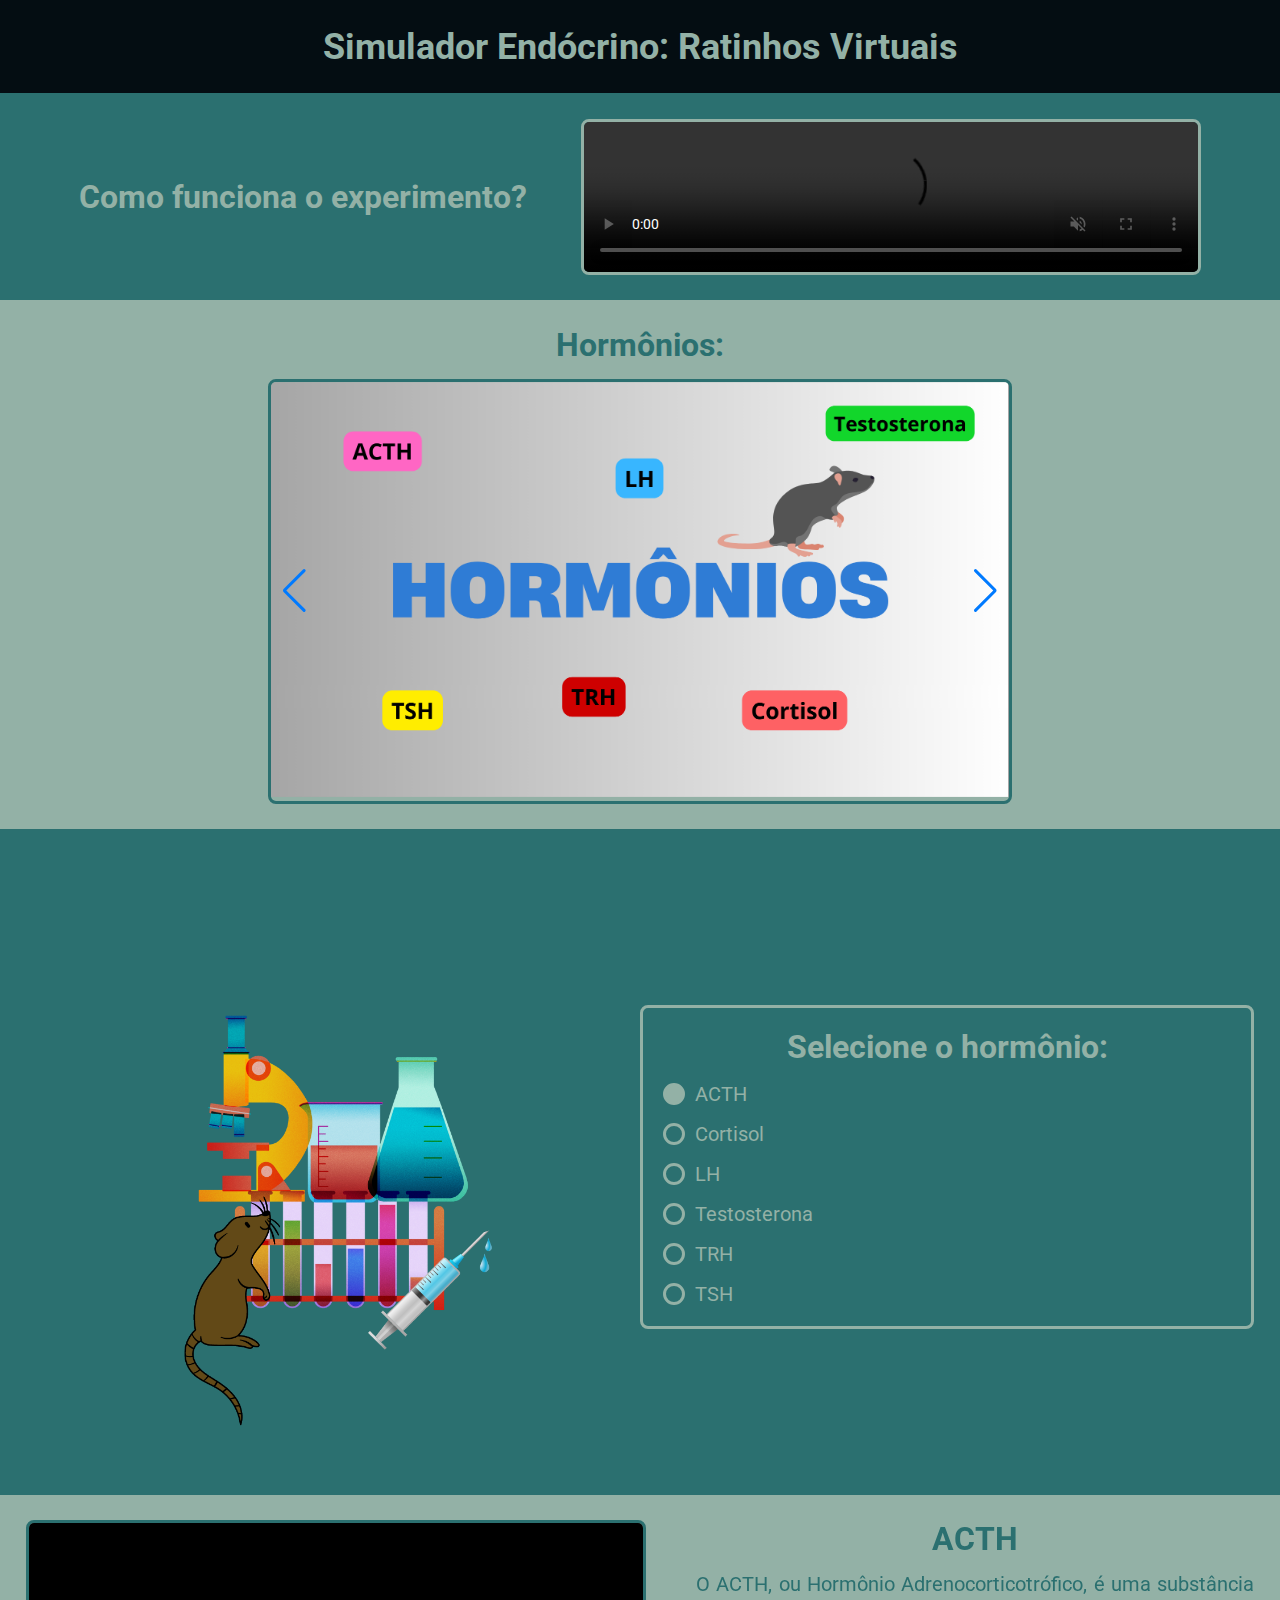
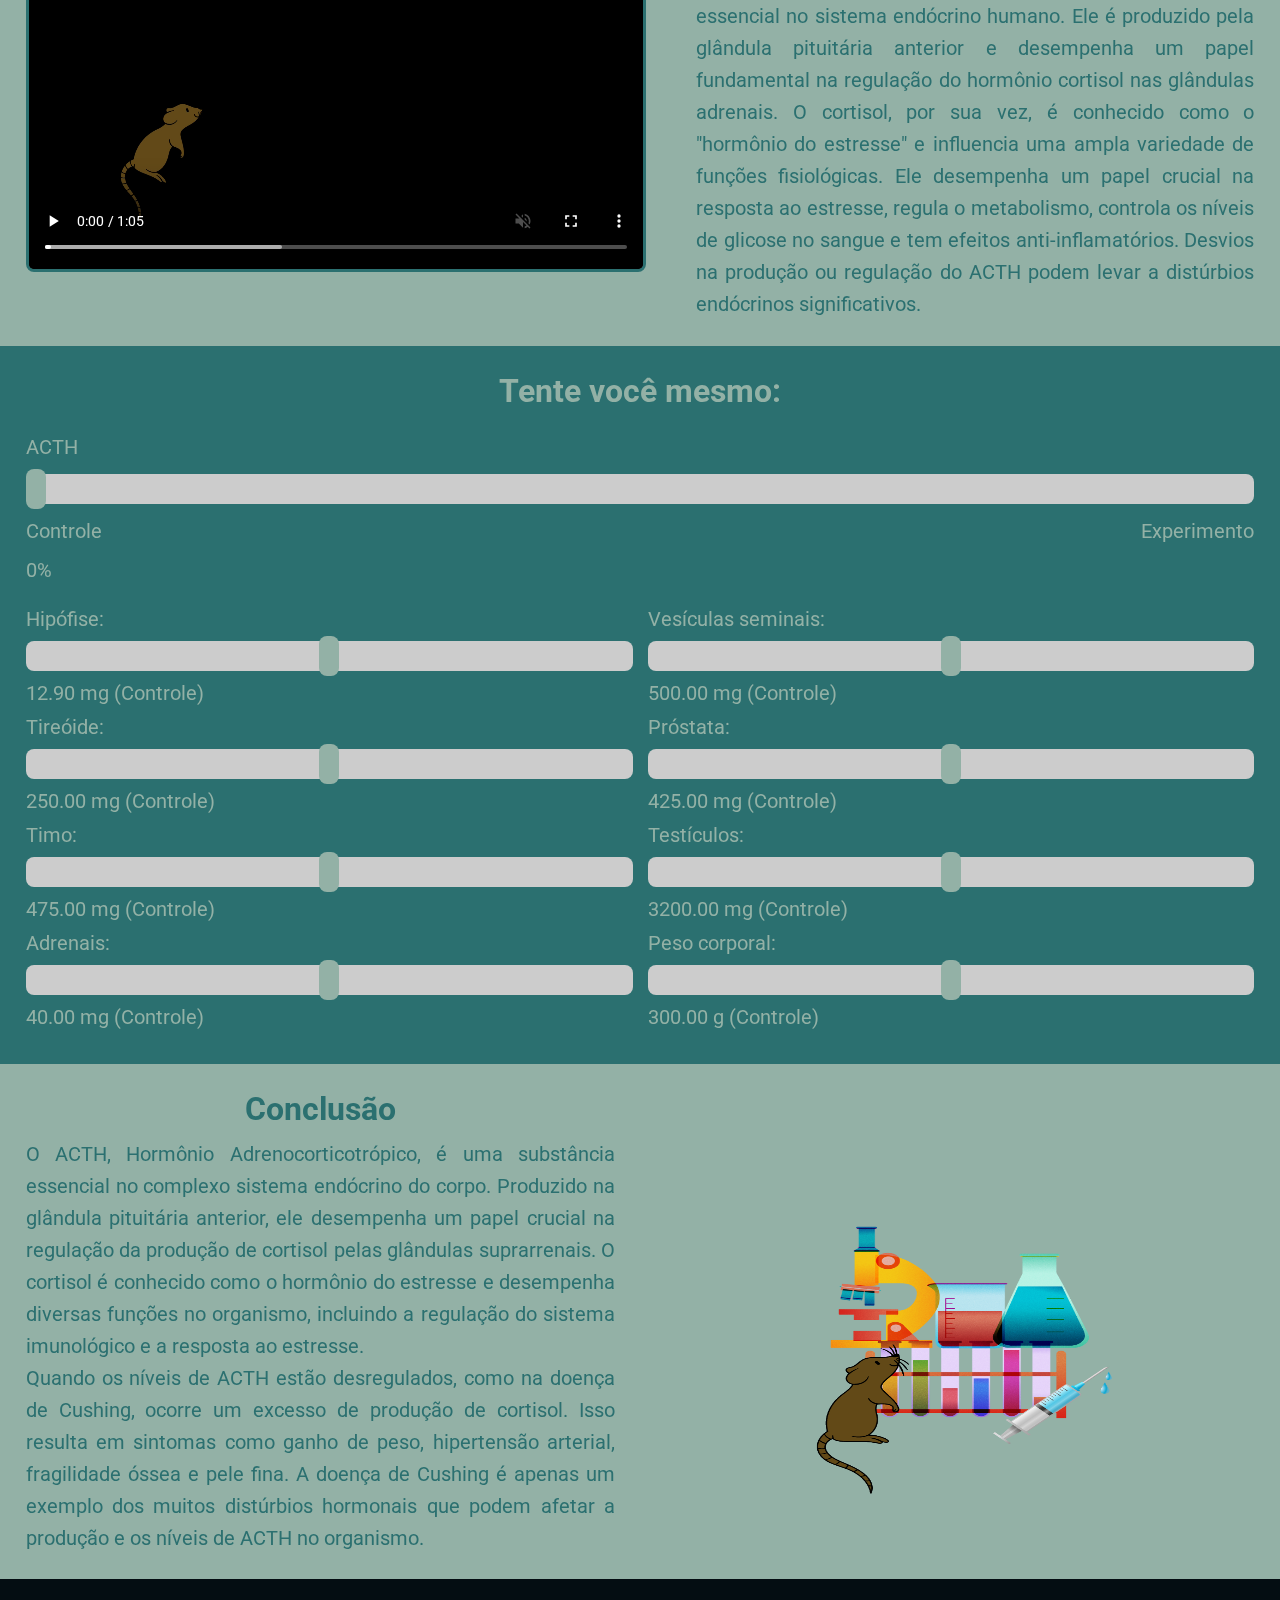
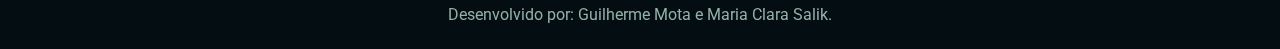
==== index.html @ 7ba8f272 "nova sessao de conclusao, versao iniicial" ====
<!DOCTYPE html>
<html lang="pt-br">
<head>
    <meta charset="UTF-8">
    <meta name="viewport" content="width=device-width, initial-scale=1.0">
    <link rel="stylesheet" href="https://cdn.jsdelivr.net/npm/swiper@10/swiper-bundle.min.css"/>
    <link rel="stylesheet" href="css/style.css">
    <title>Simulador Endócrino</title>
</head>
<body>
    <header>
        <h1>Simulador Endócrino: Ratinhos Virtuais</h1>
    </header>
    <main>
        <section class="sessao1">
            <h2>Como funciona o experimento?</h2>
            <video id="video-experimento" class="video1" controls autoplay loop muted>
                <source type="video/mp4" src="videos\video-experimento.mp4">
                Seu navegador não suporta a tag de vídeo.
            </video>
        </section>
        <section class="carrossel">
            <h2>Hormônios:</h2>
            <div class="swiper">

                <div class="swiper-wrapper">
                    <div class="swiper-slide"><img src="imagens/1.png" alt="Slide 1"></div>
                    <div class="swiper-slide"><img src="imagens/2.png" alt="Slide 2"></div>
                    <div class="swiper-slide"><img src="imagens/3.png" alt="Slide 3"></div>
                    <div class="swiper-slide"><img src="imagens/4.png" alt="Slide 4"></div>
                    <div class="swiper-slide"><img src="imagens/5.png" alt="Slide 5"></div>
                    <div class="swiper-slide"><img src="imagens/6.png" alt="Slide 6"></div>
                    <div class="swiper-slide"><img src="imagens/7.png" alt="Slide 7"></div>
                    <div class="swiper-slide"><img src="imagens/8.png" alt="Slide 8"></div>
                </div>
            
                <div class="swiper-pagination"></div>

                <div class="swiper-button-prev"></div>
                <div class="swiper-button-next"></div>
        
            </div>
        </section>
        <section class="sessao1">
            <img class="capa" src="imagens/capa.png">
            <div class="hormonio-selecao">
                <form class="hormonio-form">
                    <h2>Selecione o hormônio:</h2>
                    <div class="hormonio-item">
                        <input type="radio" id="acth" name="hormonio" value="acth" checked>
                        <label for="acth">ACTH</label>
                    </div>
                    <div class="hormonio-item">
                        <input type="radio" id="cortisol" name="hormonio" value="cortisol">
                        <label for="cortisol">Cortisol</label>
                    </div>
                    <div class="hormonio-item">
                        <input type="radio" id="lh" name="hormonio" value="lh">
                        <label for="lh">LH</label>
                    </div>
                    <div class="hormonio-item">
                        <input type="radio" id="testosterona" name="hormonio" value="testosterona">
                        <label for="testosterona">Testosterona</label>
                    </div>
                    <div class="hormonio-item">
                        <input type="radio" id="trh" name="hormonio" value="trh">
                        <label for="trh">TRH</label>
                    </div>
                    <div class="hormonio-item">
                        <input type="radio" id="tsh" name="hormonio" value="tsh">
                        <label for="tsh">TSH</label>
                    </div>           
                </form>
            </div>
        </section>
        <section class="sessao2">
            <video id="video-hormonio" class="video2" controls autoplay loop muted>
                <source id="video-src" src="" type="video/mp4">
                Seu navegador não suporta a tag de vídeo.
            </video>
            <div class="sessao2-texto">
                <h2 id="titulo-hormonio">Texto</h2>
                <p id="conteudo-hormonio">Lorem ipsum dolor sit amet, consectetur adipiscing elit. Curabitur convallis convallis finibus. Sed fermentum tempor justo. Donec mauris urna, eleifend nec lorem vel, egestas malesuada libero. Cras libero tortor, fringilla pharetra turpis ultrices, cursus laoreet metus. Nunc ornare eros id augue accumsan lacinia. In hac habitasse platea dictumst. Morbi cursus neque eu turpis sollicitudin, nec pretium nibh suscipit. Vivamus porttitor nunc sem, vitae tempus leo pulvinar non. Quisque suscipit urna sapien, id pharetra nisi tincidunt eu. Nullam blandit posuere iaculis. Morbi maximus magna ultrices orci finibus euismod. Mauris facilisis aliquam facilisis. Morbi sed turpis vitae eros convallis pulvinar. Aliquam ac tristique ex. Quisque ultrices condimentum leo, vel tristique nunc commodo non. In imperdiet odio libero.</p>
            </div>
        </section>
        <section class="sessao3">
            <h2>Tente você mesmo:</h2>

            <label for="dose" id="hormonio-label">Dose de Hormônio:</label>
            <input class="barra" type="range" id="dose" min="0" max="100" value="0">
            <div class="dose-info">
                <p>Controle</p>
                <p>Experimento</p>
            </div>
            <span id="dose-value">0%</span>

            <div class="orgao-barras">
                <div class="orgao-barra">
                
                    <div class="orgao">
                        <label for="orgao1">Hipófise:</label>
                        <input class="barra" type="range" id="hipofise" min="0" max="100" value="50" disabled>
                        <span id="hipofise-value"></span>
                    </div>
                    
                    <div class="orgao">
                        <label for="orgao2">Tireóide:</label>
                        <input class="barra" type="range" id="tireoide" min="0" max="100" value="50" disabled>
                        <span id="tireoide-value"></span>
                    </div>
                    
                    <div class="orgao">
                        <label for="orgao3">Timo:</label>
                        <input class="barra" type="range" id="timo" min="0" max="100" value="50" disabled>
                        <span id="timo-value"></span>
                    </div>
                    
                    <div class="orgao">
                        <label for="orgao4">Adrenais:</label>
                        <input class="barra" type="range" id="adrenais" min="0" max="100" value="50" disabled>
                        <span id="adrenais-value"></span>
                    </div>
                    
                </div>
                <div class="orgao-barra">
                    
                    <div class="orgao">
                        <label for="orgao5">Vesículas seminais:</label>
                        <input class="barra" type="range" id="vesiculasSemin" min="0" max="100" value="50" disabled>
                        <span id="vesiculasSemin-value"></span>
                    </div>
                    
                    <div class="orgao">
                        <label for="orgao6">Próstata:</label>
                        <input class="barra" type="range" id="prostata" min="0" max="100" value="50" disabled>
                        <span id="prostata-value"></span>
                    </div>
                    
                    <div class="orgao">
                        <label for="orgao7">Testículos:</label>
                        <input class="barra" type="range" id="testiculos" min="0" max="100" value="50" disabled>
                        <span id="testiculos-value"></span>
                    </div>
                    
                    <div class="orgao">
                        <label for="orgao8">Peso corporal:</label>
                        <input class="barra" type="range" id="pesoCorp" min="0" max="100" value="50" disabled>
                        <span id="pesoCorp-value"></span>
                    </div>
                    
                </div>
            </div>
        </section>
        <section class="sessao4">
            <div class="sessao4-texto">
                <h2 id="titulo-conclusao">Conclusão</h2>
                <p id="conteudo-conclusao1">Lorem ipsum dolor sit amet, consectetur adipiscing elit. Curabitur convallis convallis finibus. Sed fermentum tempor justo. Donec mauris urna, eleifend nec lorem vel, egestas malesuada libero. Cras libero tortor, fringilla pharetra turpis ultrices, cursus laoreet metus. Nunc ornare eros id augue accumsan lacinia. In hac habitasse platea dictumst. Morbi cursus neque eu turpis sollicitudin, nec pretium nibh suscipit. Vivamus porttitor nunc sem, vitae tempus leo pulvinar non. Quisque suscipit urna sapien, id pharetra nisi tincidunt eu. Nullam blandit posuere iaculis. Morbi maximus magna ultrices orci finibus euismod. Mauris facilisis aliquam facilisis. Morbi sed turpis vitae eros convallis pulvinar. Aliquam ac tristique ex. Quisque ultrices condimentum leo, vel tristique nunc commodo non. In imperdiet odio libero.</p>
                <p id="conteudo-conclusao2">Lorem ipsum dolor sit amet, consectetur adipiscing elit. Curabitur convallis convallis finibus. Sed fermentum tempor justo. Donec mauris urna, eleifend nec lorem vel, egestas malesuada libero. Cras libero tortor, fringilla pharetra turpis ultrices, cursus laoreet metus. Nunc ornare eros id augue accumsan lacinia. In hac habitasse platea dictumst. Morbi cursus neque eu turpis sollicitudin, nec pretium nibh suscipit. Vivamus porttitor nunc sem, vitae tempus leo pulvinar non. Quisque suscipit urna sapien, id pharetra nisi tincidunt eu. Nullam blandit posuere iaculis. Morbi maximus magna ultrices orci finibus euismod. Mauris facilisis aliquam facilisis. Morbi sed turpis vitae eros convallis pulvinar. Aliquam ac tristique ex. Quisque ultrices condimentum leo, vel tristique nunc commodo non. In imperdiet odio libero.</p>
            </div>
            <img class="img-conclusao" src="imagens/capa.png">
        </section>
    </main>
    <footer>
        <p>Desenvolvido por: Guilherme Mota e Maria Clara Salik.</p>
    </footer>
</body>
<script src="https://cdn.jsdelivr.net/npm/swiper@10/swiper-bundle.min.js"></script>
<script src="js/carrossel.js"></script>
<script src="js/conteudo-hormonio.js"></script>
<script src="js/simulador.js"></script>
</html>
---- css/style.css ----
@import url('https://fonts.googleapis.com/css2?family=Roboto:wght@100;400&display=swap');

*{
    margin: 0px;
    padding: 0px; 
}

body{
    box-sizing: border-box;
    font-family: 'Roboto', sans-serif;
}


header{
    background-color: #040D12;
    padding: 2% 8%;
    text-align: center;
    color: #93B1A6;
    font-size: 18px;
}

.carrossel{
    background-color: #93B1A6;
    color: #2b7070;
    padding: 2%;
}

.carrossel h2{
    font-size: 32px;
    text-align: center;
    margin-bottom: 15px;
}

.swiper{
    width: 60%;
    border: 3px solid #2b7070;
    border-radius: 8px;
}

.swiper img{
    width: 100%;
    height: auto;
}

.swiper-pagination{
    display: none;
    position: initial;
}

.sessao1{
    background-color: #2b7070;
    display: flex;
    justify-content: space-evenly;
    align-items: center;
    padding: 2%;
}

.sessao1 h2 {
    color: #93B1A6;
    font-size: 32px;
    text-align: center;
}

.sessao1 img{
    width: 50%;
}

.hormonio-selecao{
    width: 50%;
}

.hormonio-form {
    margin-top: 10px;
    padding: 2%;
    display: flex;
    flex-direction: column;
    gap: 16px;
    border: 3px solid #93B1A6;
    border-radius: 8px;
    padding: 20px;
}

.hormonio-item {
    display: flex;
    align-items: center;
    font-size: 20px;
    gap: 10px;
}

.hormonio-item input[type="radio"] {
    -webkit-appearance: none;
    appearance: none;
    width: 22px;
    height: 22px;
    border: 3px solid #93B1A6;
    border-radius: 50%;
    cursor: pointer;
}

.hormonio-item input[type="radio"]:checked {
    background: #93B1A6; 
}

.hormonio-item label {
    cursor: pointer;
    font-size: 20px;
    color: #93B1A6;
}

.sessao2{
    background-color: #93B1A6;
    color: #2b7070;
    padding: 2%;
    display: flex;
    justify-content: space-evenly;
    align-items: start;
    gap: 50px;
}

.sessao2 img{
    width: 50%;
    height: auto;
}

.sessao2-texto{
    width: 50%;
}

.sessao2 h2{
    font-size: 32px;
    text-align: center;
    margin-bottom: 10px;
}

.sessao2 p{
    font-size: 20px;
    text-align: justify;
    line-height: 1.6;
}

video{
    border-radius: 8px;
    width: 50%;
    height: auto;
}

.video1{
    border: 3px solid #93B1A6;
}

.video2{
    border: 3px solid #2b7070;
}

.sessao3{
    background-color: #2b7070;
    padding: 2%;
    display: flex;
    flex-direction: column;
    gap: 15px;
    justify-content: center;
}

.sessao3 label,span {
    font-size: 20px;
    color: #93B1A6;
}

.sessao3 .dose-info{
    display: flex;
    justify-content: space-between;
    color: #93B1A6;
    font-size: 20px;
}

.sessao3 h2{
    color: #93B1A6;
    font-size: 32px;
    text-align: center;
    margin-bottom: 10px;
}

.orgao-barras{
    width: 100%;
    display: flex;
    flex-direction: row;
    gap: 15px;
}

.orgao-barra{
    width: 50%;
    justify-content: center;
}

.orgao{
    margin: 10px 0;
    display: flex;
    flex-direction: column;
    gap: 10px;
}

.barra {
    height: 30px;
    -webkit-appearance: none; /* Remova a aparência padrão do WebKit */
    appearance: none; /* Remova a aparência padrão */
    background: #ccc; /* Cor de fundo do track (barra) */
    outline: none; /* Remova a borda de foco padrão */
    border-radius: 8px;
}

.barra::-webkit-slider-thumb {
    -webkit-appearance: none; /* Remova a aparência padrão do polegar no WebKit */
    appearance: none; /* Remova a aparência padrão do polegar */
    width: 20px; /* Largura do polegar (cursor) */
    height: 40px; /* Altura do polegar (cursor) */
    background: #93B1A6; /* Cor de fundo do polegar (cursor) */
    cursor: pointer; /* Altere o cursor ao passar o mouse sobre o polegar (cursor) */
    border-radius: 8px;
}

.sessao4{
    background-color: #93B1A6;
    color: #2b7070;
    padding: 2%;
    display: flex;
    justify-content: space-evenly;
    align-items: center;
    gap: 50px;
}

.sessao4-texto{
    width: 50%;
}

.sessao4 h2{
    font-size: 32px;
    text-align: center;
    margin-bottom: 10px;
}

.sessao4 p{
    font-size: 20px;
    text-align: justify;
    line-height: 1.6;
}

.sessao4 img{
    width: 50%;    
    max-height: 400px;
}

footer{
    background-color: #040D12;
    padding: 2% 8%;
    text-align: center;
    color: #93B1A6;
}

@media (max-width: 1200px) {

    header{
        font-size: 14px;
        padding: 8%;
    }

    .carrossel{
        padding: 8%;
    }

    .swiper{
        width: 100%;
    }

    .swiper-pagination{
        display: block;
    }

    .swiper-button-prev, .swiper-button-next{
        display: none;
    }

    .sessao1{
        display: flex;
        flex-direction: column;
        padding: 8%;
    }

    .sessao1 h2 {
        margin-bottom: 15px;
    }

    .sessao1 img, .sessao2 img, .sessao4 img{
        width: 100%;
    }
    
    .hormonio-selecao{
        width: 100%;
    }

    .sessao2{
        display: flex;
        flex-direction: column;
        padding: 8%;
    }

    .sessao2-texto{
        width: 100%;
    }

    video{
        width: 100%;
    }

    .sessao3{
        padding: 8%;
    }

    .orgao-barras{
        flex-direction: column;
        gap: 0px;
    }

    .orgao-barra{
        width: 100%;
    }

    .sessao4{
        display: flex;
        flex-direction: column;
        padding: 8%;
    }

    .sessao4-texto{
        width: 100%;
    }

    footer{
        padding: 8%;    
    }
    
}
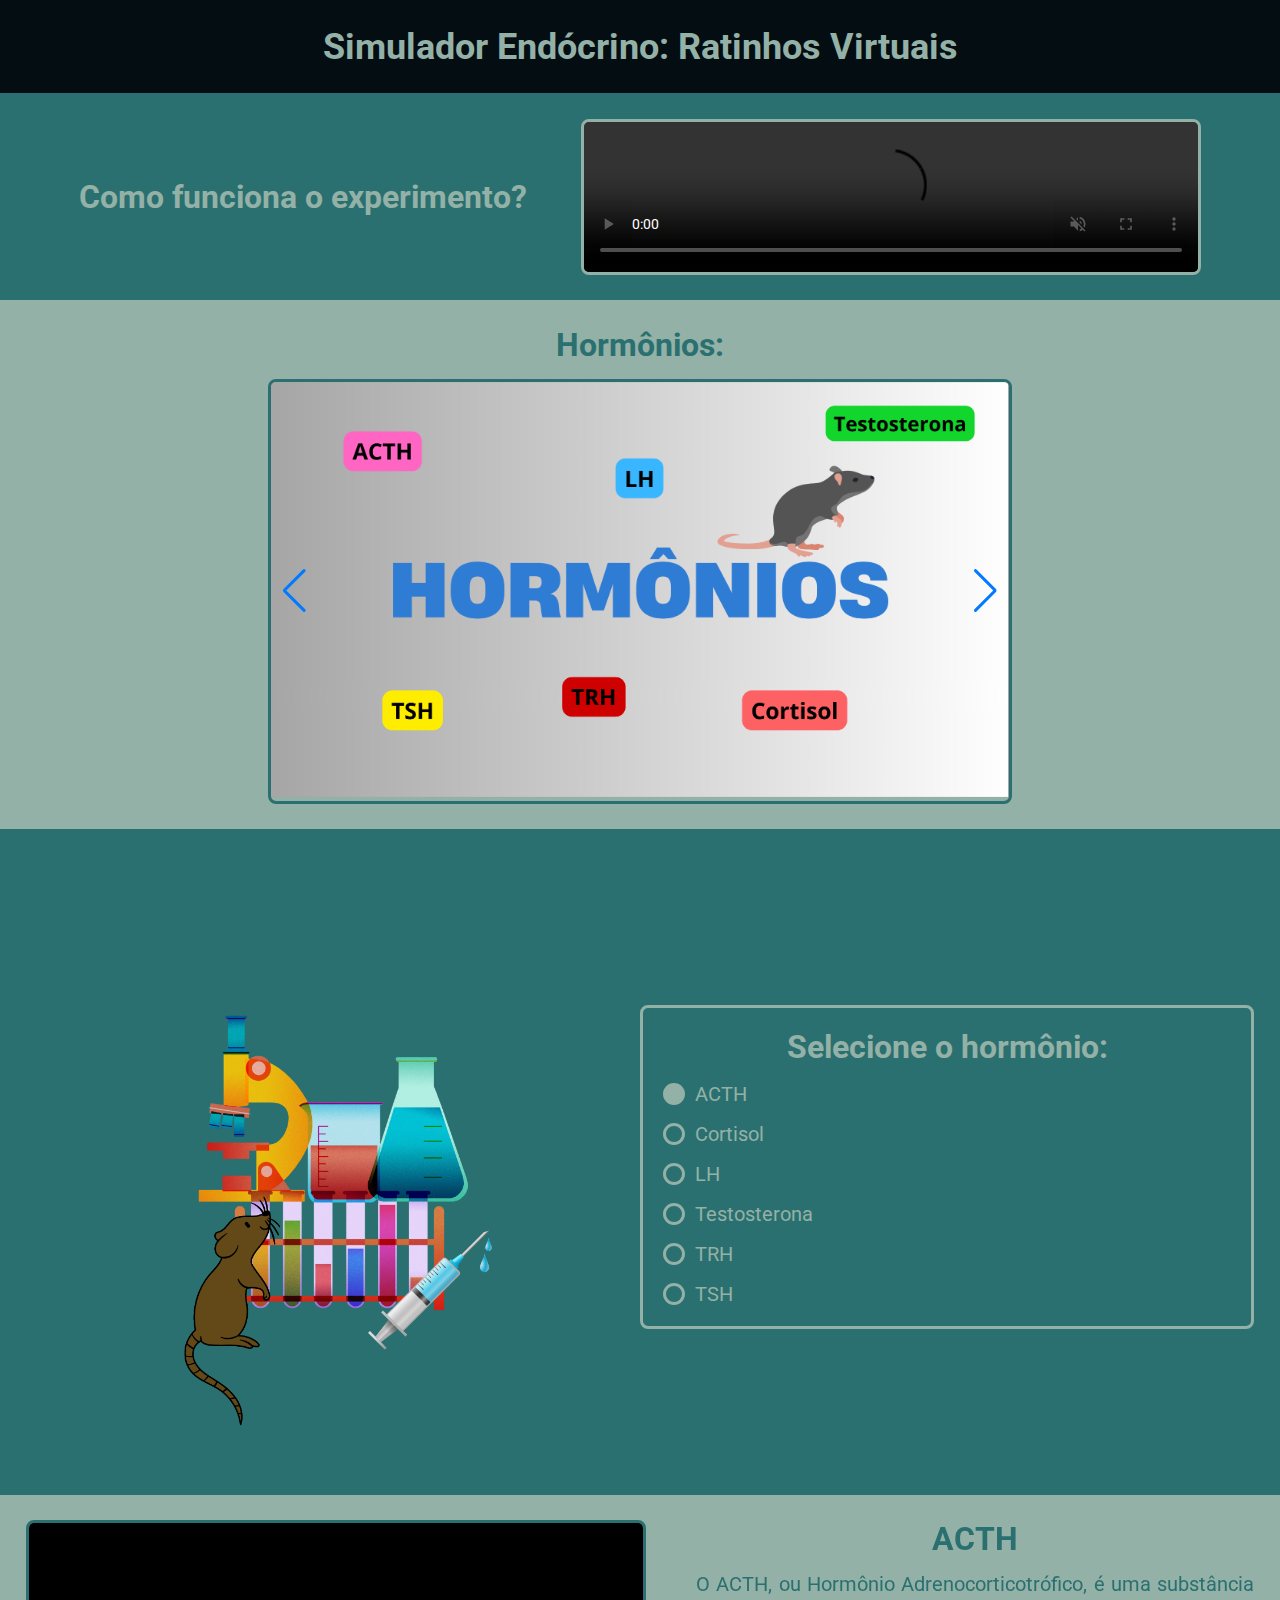
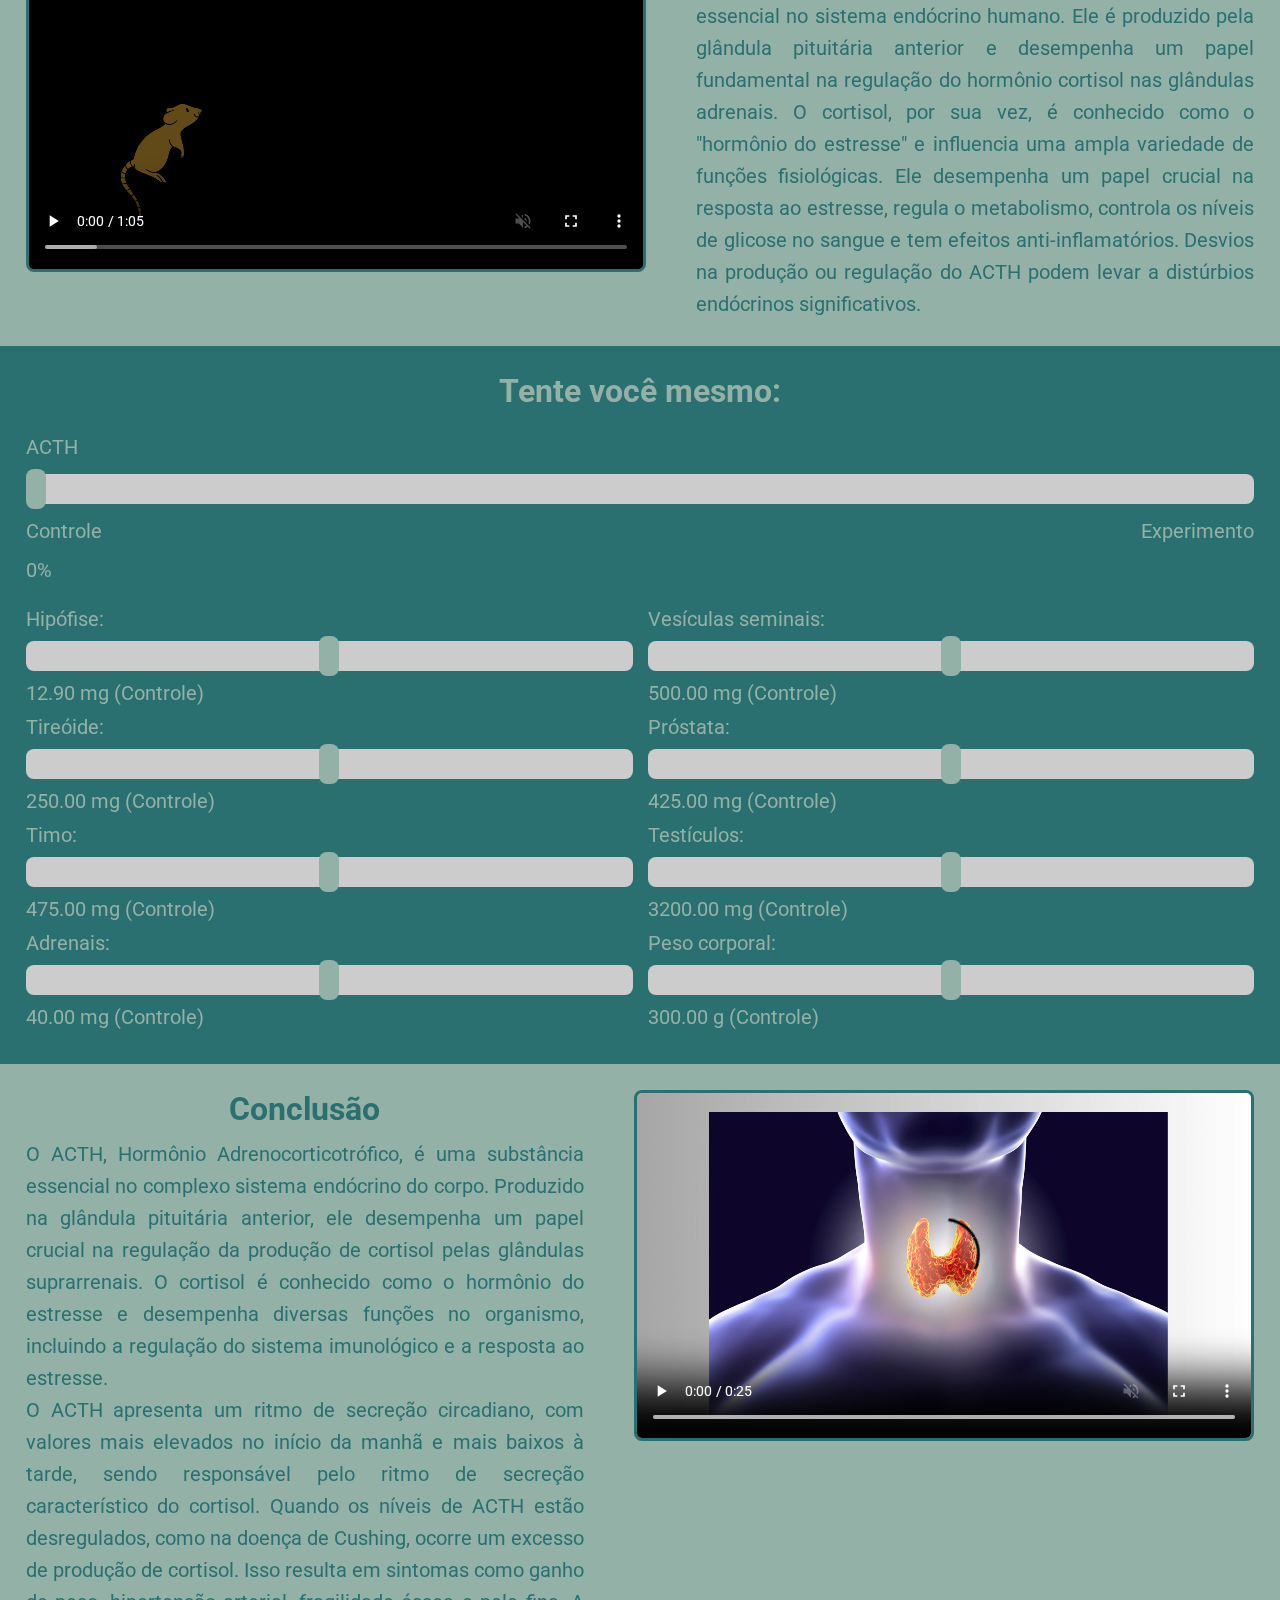
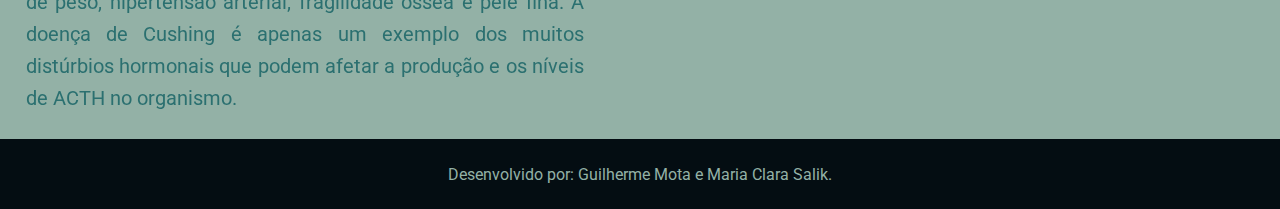
==== commit b2c20be6: "finalizacao na nova sessao, atualizacao dos videos" ====
--- a/index.html
+++ b/index.html
@@ -151,13 +151,16 @@
                 </div>
             </div>
         </section>
-        <section class="sessao4">
-            <div class="sessao4-texto">
+        <section class="sessao2">
+            <div class="sessao2-texto">
                 <h2 id="titulo-conclusao">Conclusão</h2>
                 <p id="conteudo-conclusao1">Lorem ipsum dolor sit amet, consectetur adipiscing elit. Curabitur convallis convallis finibus. Sed fermentum tempor justo. Donec mauris urna, eleifend nec lorem vel, egestas malesuada libero. Cras libero tortor, fringilla pharetra turpis ultrices, cursus laoreet metus. Nunc ornare eros id augue accumsan lacinia. In hac habitasse platea dictumst. Morbi cursus neque eu turpis sollicitudin, nec pretium nibh suscipit. Vivamus porttitor nunc sem, vitae tempus leo pulvinar non. Quisque suscipit urna sapien, id pharetra nisi tincidunt eu. Nullam blandit posuere iaculis. Morbi maximus magna ultrices orci finibus euismod. Mauris facilisis aliquam facilisis. Morbi sed turpis vitae eros convallis pulvinar. Aliquam ac tristique ex. Quisque ultrices condimentum leo, vel tristique nunc commodo non. In imperdiet odio libero.</p>
                 <p id="conteudo-conclusao2">Lorem ipsum dolor sit amet, consectetur adipiscing elit. Curabitur convallis convallis finibus. Sed fermentum tempor justo. Donec mauris urna, eleifend nec lorem vel, egestas malesuada libero. Cras libero tortor, fringilla pharetra turpis ultrices, cursus laoreet metus. Nunc ornare eros id augue accumsan lacinia. In hac habitasse platea dictumst. Morbi cursus neque eu turpis sollicitudin, nec pretium nibh suscipit. Vivamus porttitor nunc sem, vitae tempus leo pulvinar non. Quisque suscipit urna sapien, id pharetra nisi tincidunt eu. Nullam blandit posuere iaculis. Morbi maximus magna ultrices orci finibus euismod. Mauris facilisis aliquam facilisis. Morbi sed turpis vitae eros convallis pulvinar. Aliquam ac tristique ex. Quisque ultrices condimentum leo, vel tristique nunc commodo non. In imperdiet odio libero.</p>
             </div>
-            <img class="img-conclusao" src="imagens/capa.png">
+            <video id="video-conclusao" class="video2" controls autoplay loop muted>
+                <source id="video-src" src="" type="video/mp4">
+                Seu navegador não suporta a tag de vídeo.
+            </video>
         </section>
     </main>
     <footer>
--- a/css/style.css
+++ b/css/style.css
@@ -218,37 +218,6 @@
     border-radius: 8px;
 }
 
-.sessao4{
-    background-color: #93B1A6;
-    color: #2b7070;
-    padding: 2%;
-    display: flex;
-    justify-content: space-evenly;
-    align-items: center;
-    gap: 50px;
-}
-
-.sessao4-texto{
-    width: 50%;
-}
-
-.sessao4 h2{
-    font-size: 32px;
-    text-align: center;
-    margin-bottom: 10px;
-}
-
-.sessao4 p{
-    font-size: 20px;
-    text-align: justify;
-    line-height: 1.6;
-}
-
-.sessao4 img{
-    width: 50%;    
-    max-height: 400px;
-}
-
 footer{
     background-color: #040D12;
     padding: 2% 8%;
@@ -289,7 +258,7 @@
         margin-bottom: 15px;
     }
 
-    .sessao1 img, .sessao2 img, .sessao4 img{
+    .sessao1 img, .sessao2 img{
         width: 100%;
     }
     
@@ -324,16 +293,6 @@
         width: 100%;
     }
 
-    .sessao4{
-        display: flex;
-        flex-direction: column;
-        padding: 8%;
-    }
-
-    .sessao4-texto{
-        width: 100%;
-    }
-
     footer{
         padding: 8%;    
     }
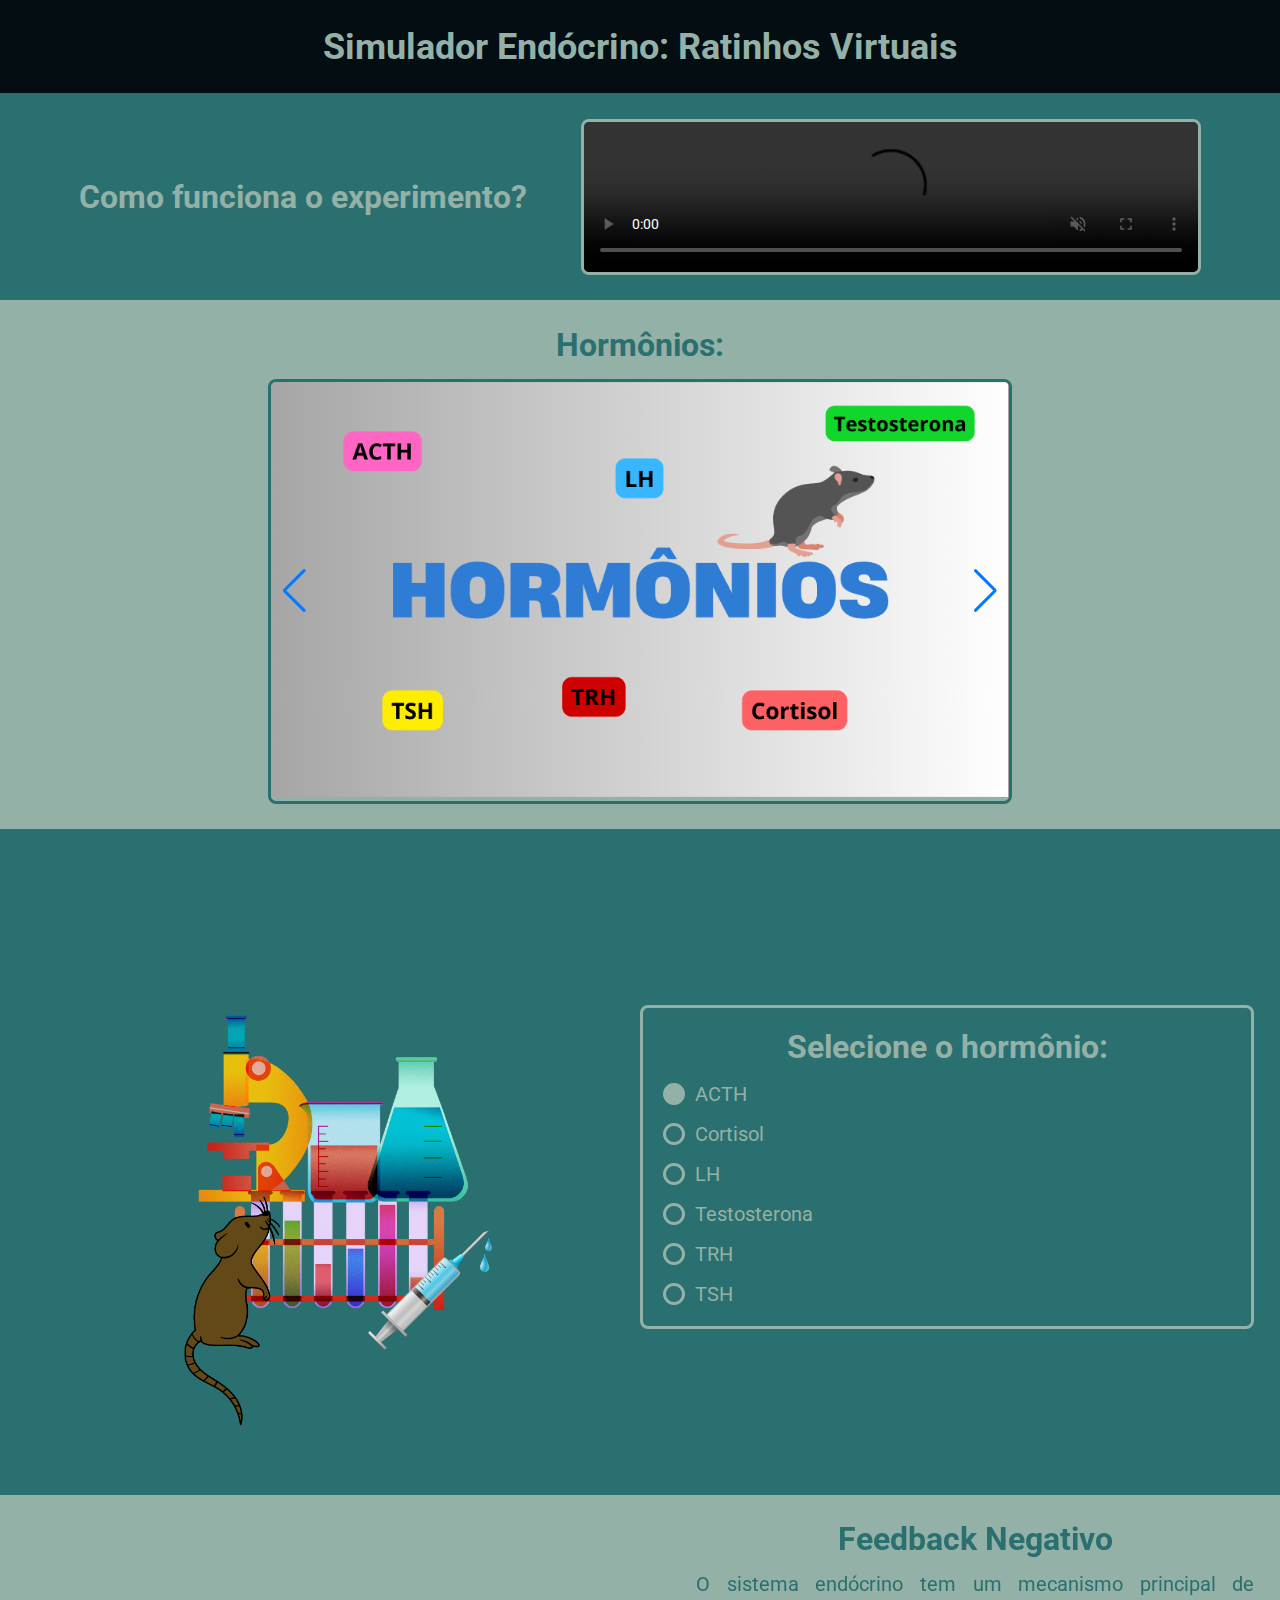
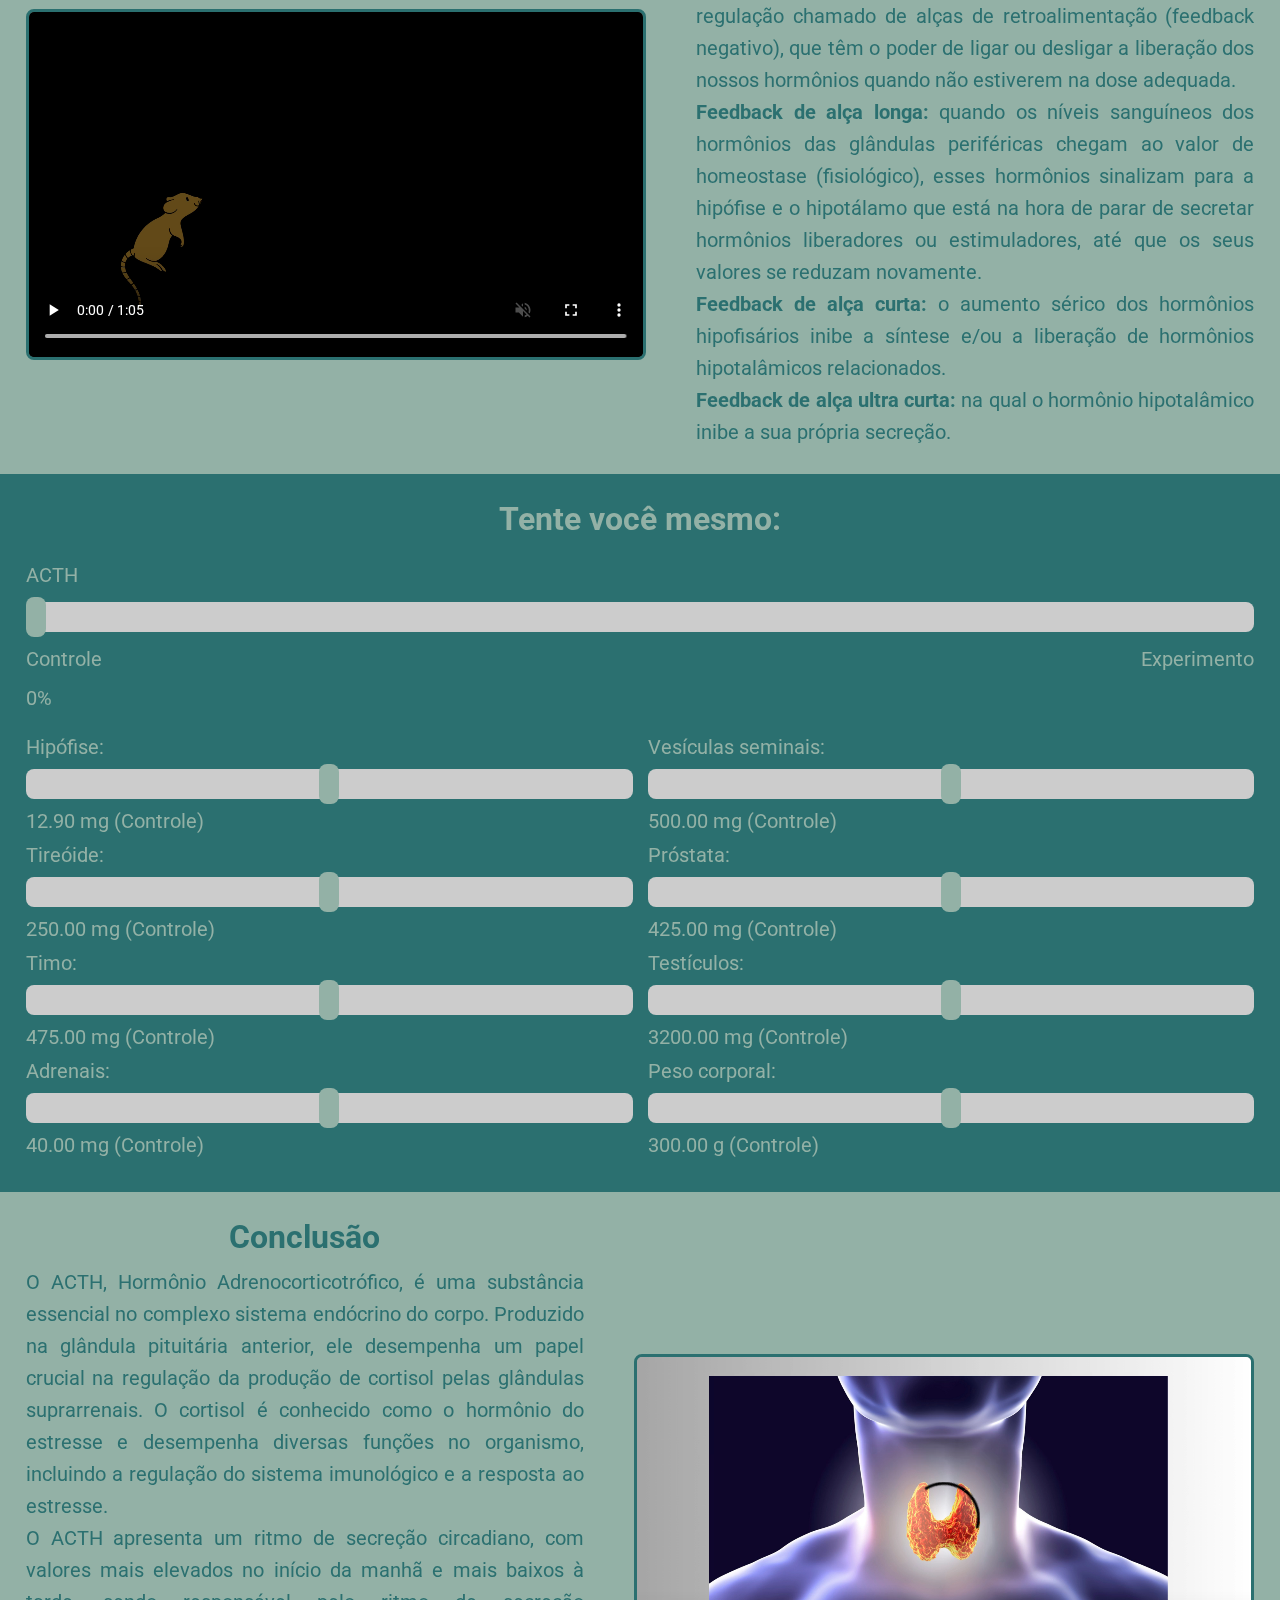
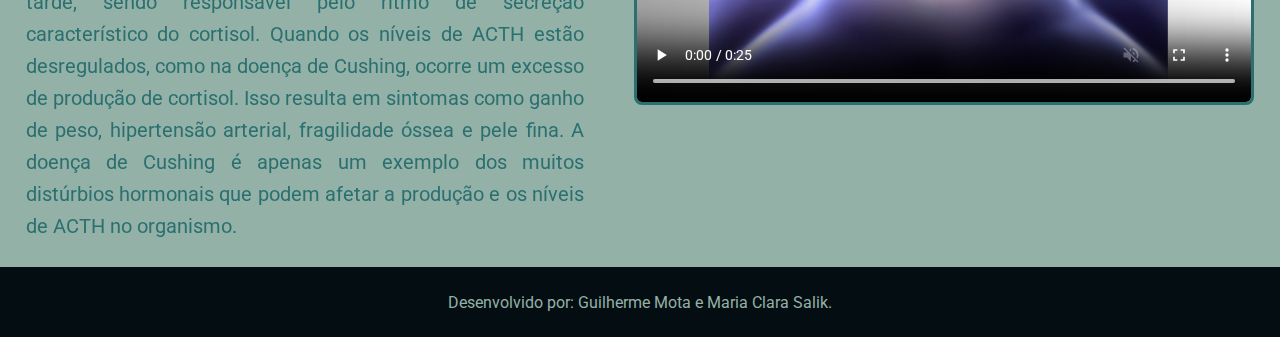
==== commit 5a0eef5c: "atualizacoes" ====
--- a/index.html
+++ b/index.html
@@ -79,8 +79,11 @@
                 Seu navegador não suporta a tag de vídeo.
             </video>
             <div class="sessao2-texto">
-                <h2 id="titulo-hormonio">Texto</h2>
-                <p id="conteudo-hormonio">Lorem ipsum dolor sit amet, consectetur adipiscing elit. Curabitur convallis convallis finibus. Sed fermentum tempor justo. Donec mauris urna, eleifend nec lorem vel, egestas malesuada libero. Cras libero tortor, fringilla pharetra turpis ultrices, cursus laoreet metus. Nunc ornare eros id augue accumsan lacinia. In hac habitasse platea dictumst. Morbi cursus neque eu turpis sollicitudin, nec pretium nibh suscipit. Vivamus porttitor nunc sem, vitae tempus leo pulvinar non. Quisque suscipit urna sapien, id pharetra nisi tincidunt eu. Nullam blandit posuere iaculis. Morbi maximus magna ultrices orci finibus euismod. Mauris facilisis aliquam facilisis. Morbi sed turpis vitae eros convallis pulvinar. Aliquam ac tristique ex. Quisque ultrices condimentum leo, vel tristique nunc commodo non. In imperdiet odio libero.</p>
+                <h2 id="titulo-hormonio">Feedback Negativo</h2>
+                <p id="conteudo-hormonio">O sistema endócrino tem um mecanismo principal de regulação chamado de alças de retroalimentação (feedback negativo), que têm o poder de ligar ou desligar a liberação dos nossos hormônios quando não estiverem na dose adequada.</p>
+                <p id="conteudo-hormonio"><span class="destaque">Feedback de alça longa:</span> quando os níveis sanguíneos dos hormônios das glândulas periféricas chegam ao valor de homeostase (fisiológico), esses hormônios sinalizam para a hipófise e o hipotálamo que está na hora de parar de secretar hormônios liberadores ou estimuladores, até que os seus valores se reduzam novamente.</p>
+                <p id="conteudo-hormonio"><span class="destaque">Feedback de alça curta:</span> o aumento sérico dos hormônios hipofisários inibe a síntese e/ou a liberação de hormônios hipotalâmicos relacionados.</p>
+                <p id="conteudo-hormonio"><span class="destaque">Feedback de alça ultra curta:</span> na qual o hormônio hipotalâmico inibe a sua própria secreção.</p>
             </div>
         </section>
         <section class="sessao3">
--- a/css/style.css
+++ b/css/style.css
@@ -113,7 +113,7 @@
     padding: 2%;
     display: flex;
     justify-content: space-evenly;
-    align-items: start;
+    align-items: center;
     gap: 50px;
 }
 
@@ -124,6 +124,11 @@
 
 .sessao2-texto{
     width: 50%;
+}
+
+.destaque{
+    font-weight: bold;
+    color: #2b7070;
 }
 
 .sessao2 h2{
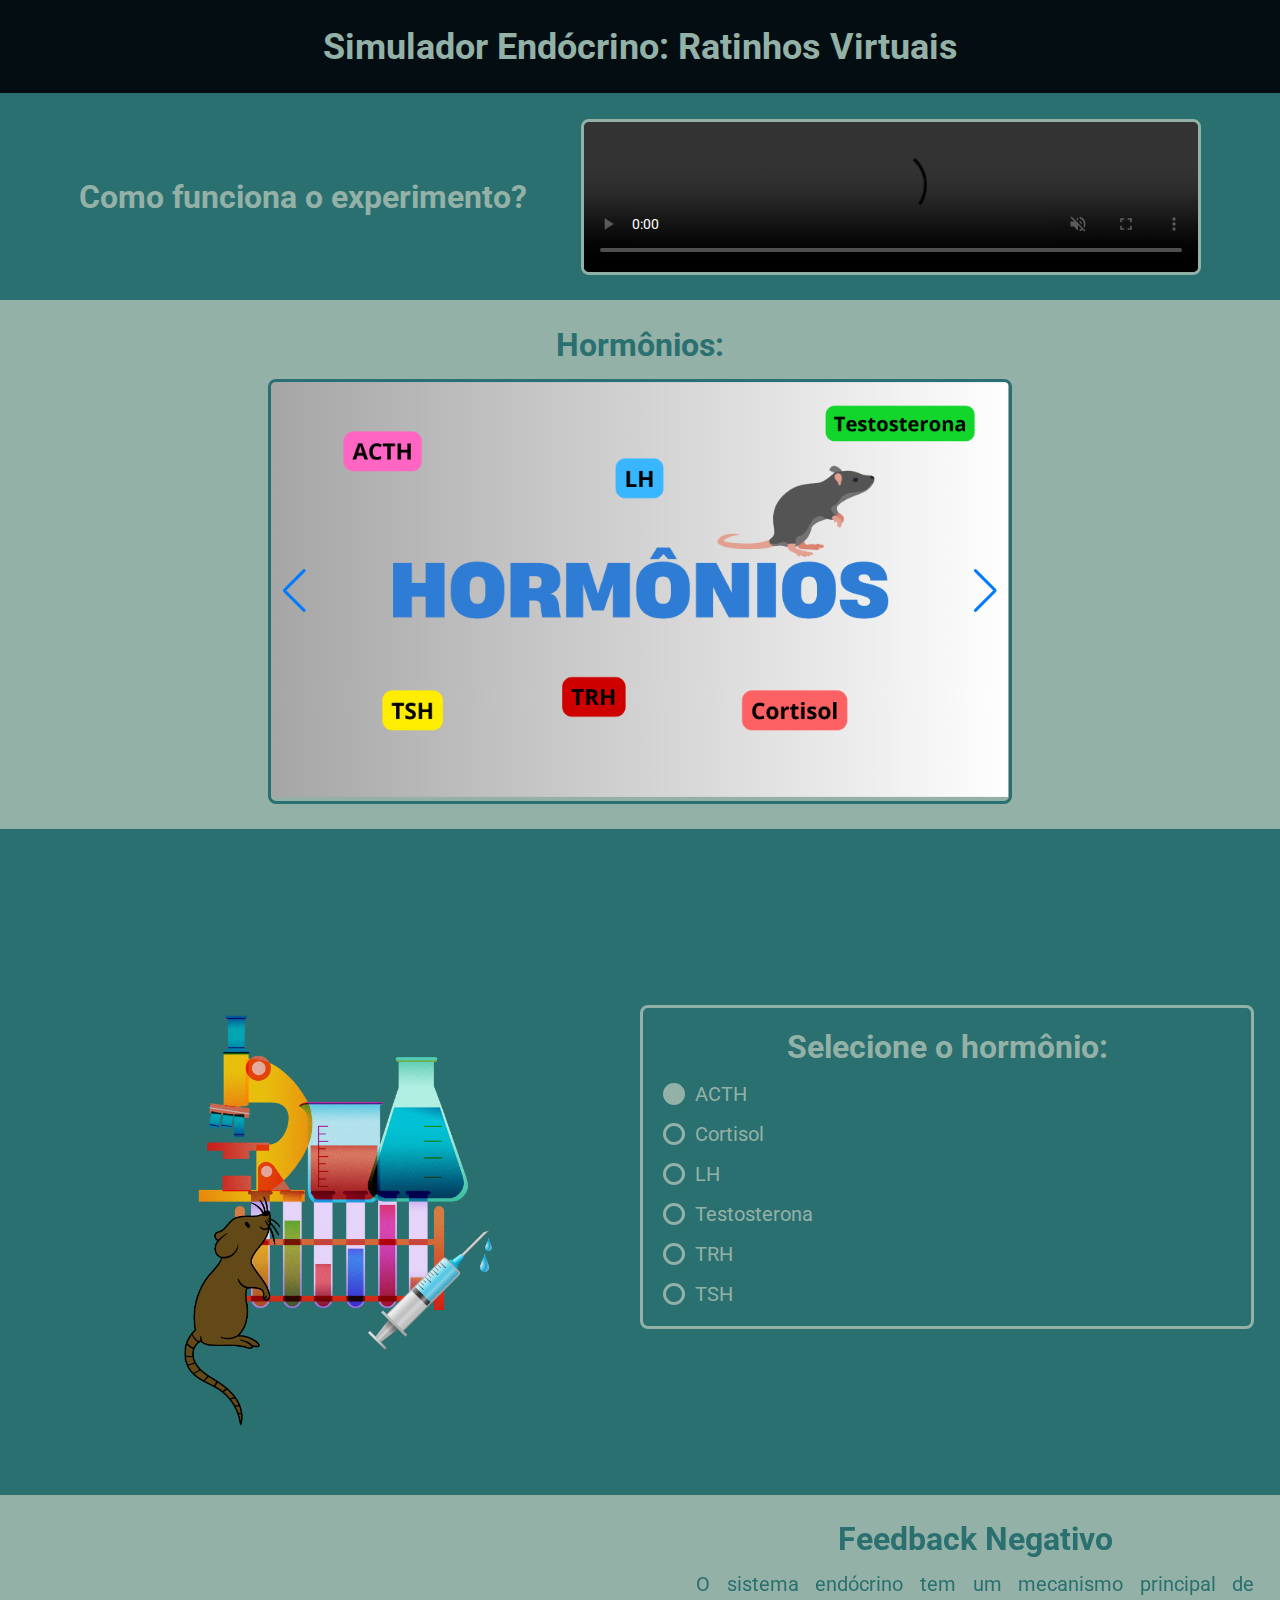
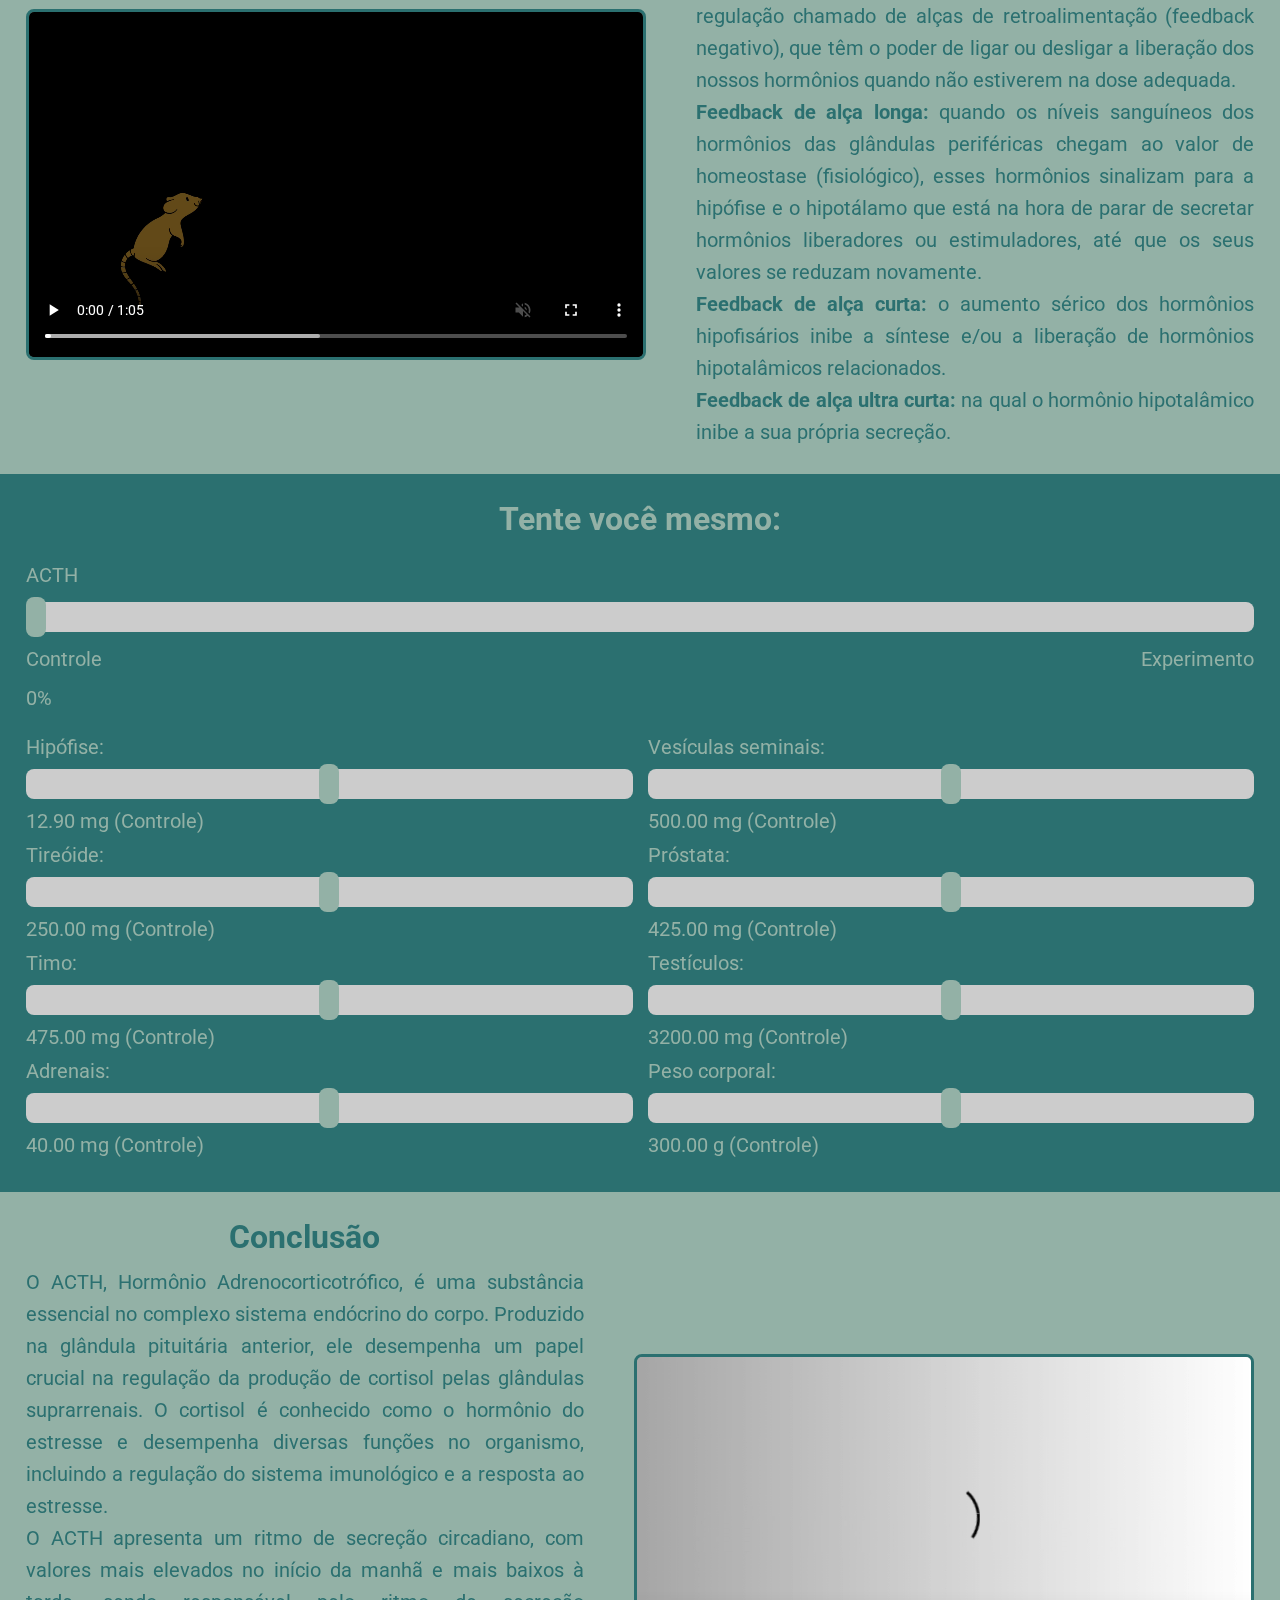
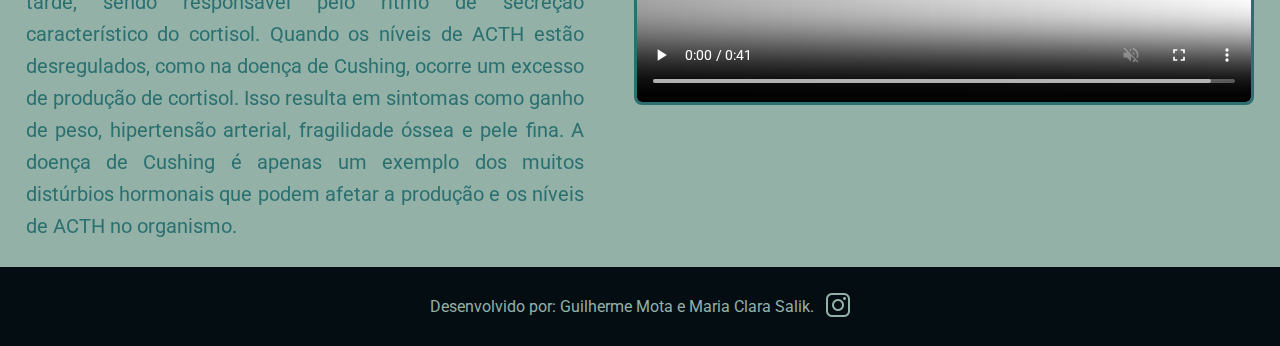
==== commit a949dfde: "pagina insta" ====
--- a/index.html
+++ b/index.html
@@ -168,6 +168,9 @@
     </main>
     <footer>
         <p>Desenvolvido por: Guilherme Mota e Maria Clara Salik.</p>
+        <a href="https://www.instagram.com/endo.games" target="_blank">
+            <img src="imagens/instagram.png" alt="Instagram">
+        </a>
     </footer>
 </body>
 <script src="https://cdn.jsdelivr.net/npm/swiper@10/swiper-bundle.min.js"></script>
--- a/css/style.css
+++ b/css/style.css
@@ -228,6 +228,13 @@
     padding: 2% 8%;
     text-align: center;
     color: #93B1A6;
+    display: flex;
+    justify-content: center;
+    align-items: center;
+}
+
+footer a{
+    margin-left: 12px;
 }
 
 @media (max-width: 1200px) {
@@ -300,6 +307,12 @@
 
     footer{
         padding: 8%;    
+        flex-direction: column;
+    }
+
+    footer a{
+        margin-left: 0px;
+        margin-top: 12px;
     }
     
 }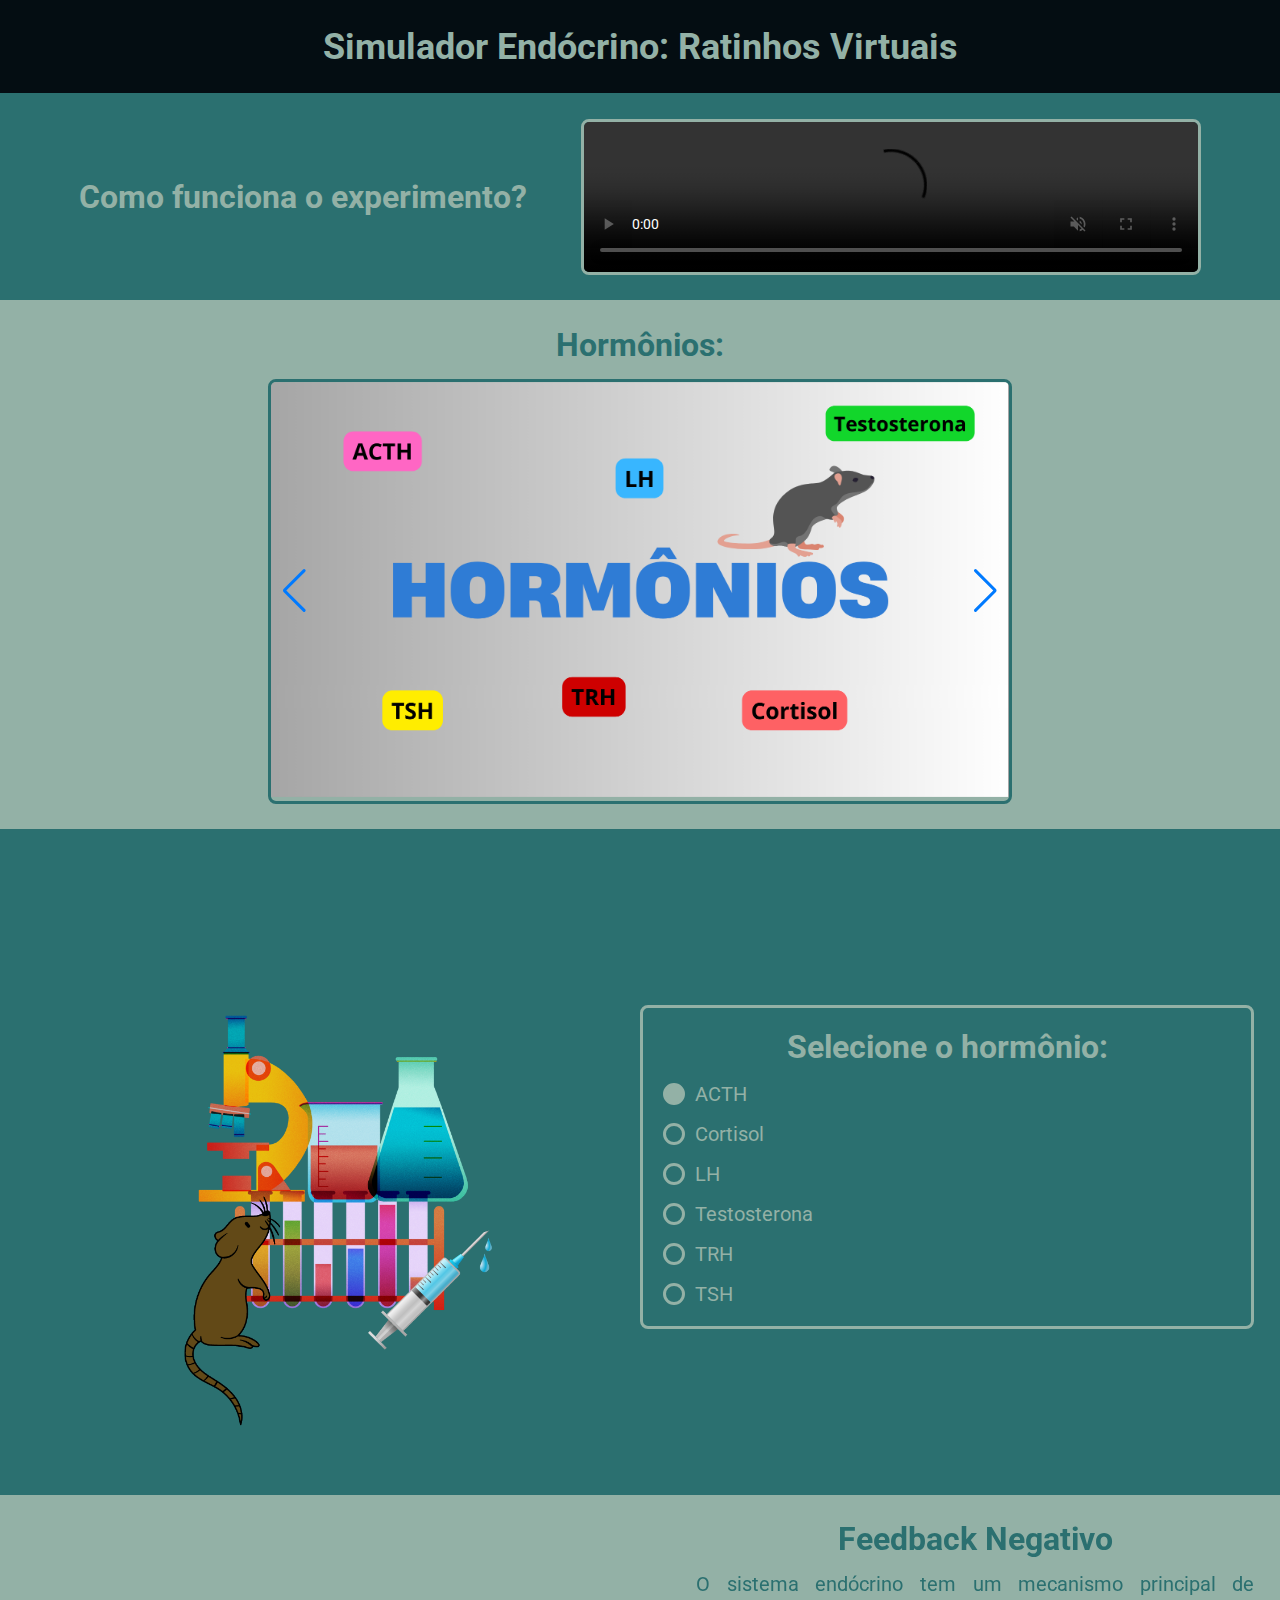
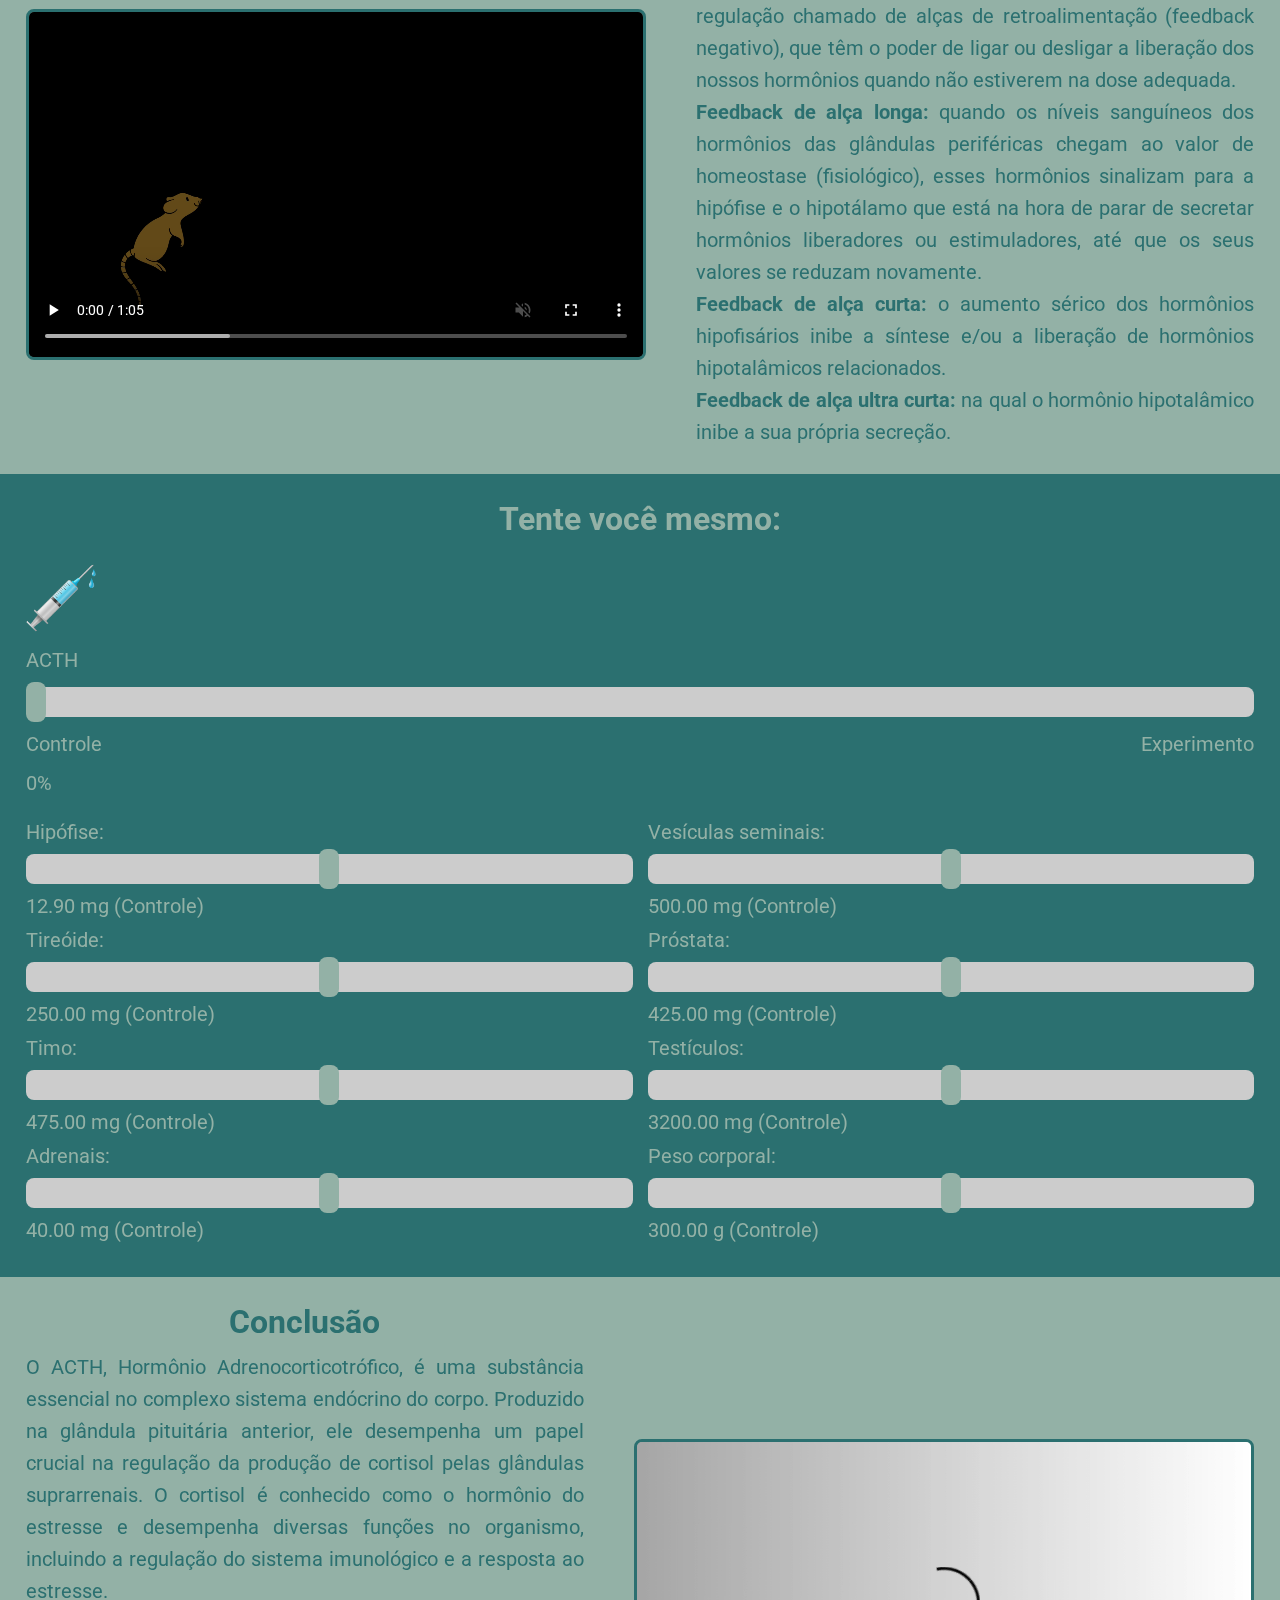
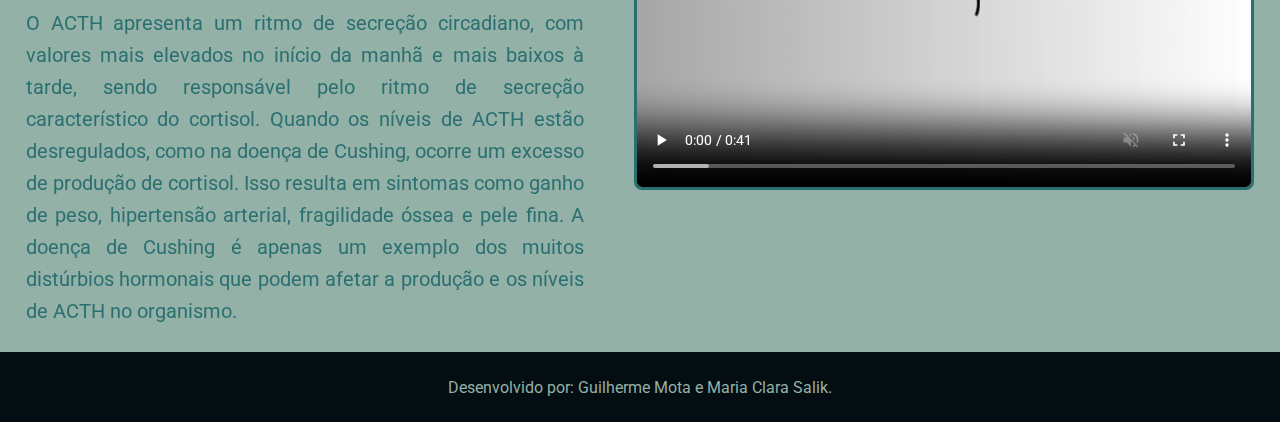
==== commit 6b4e7f3c: "Add files via upload" ====
--- a/index.html
+++ b/index.html
@@ -88,6 +88,7 @@
         </section>
         <section class="sessao3">
             <h2>Tente você mesmo:</h2>
+            <img src="imagens/seringa.png" width="70" height="70" align="left">
 
             <label for="dose" id="hormonio-label">Dose de Hormônio:</label>
             <input class="barra" type="range" id="dose" min="0" max="100" value="0">
@@ -168,9 +169,6 @@
     </main>
     <footer>
         <p>Desenvolvido por: Guilherme Mota e Maria Clara Salik.</p>
-        <a href="https://www.instagram.com/endo.games" target="_blank">
-            <img src="imagens/instagram.png" alt="Instagram">
-        </a>
     </footer>
 </body>
 <script src="https://cdn.jsdelivr.net/npm/swiper@10/swiper-bundle.min.js"></script>
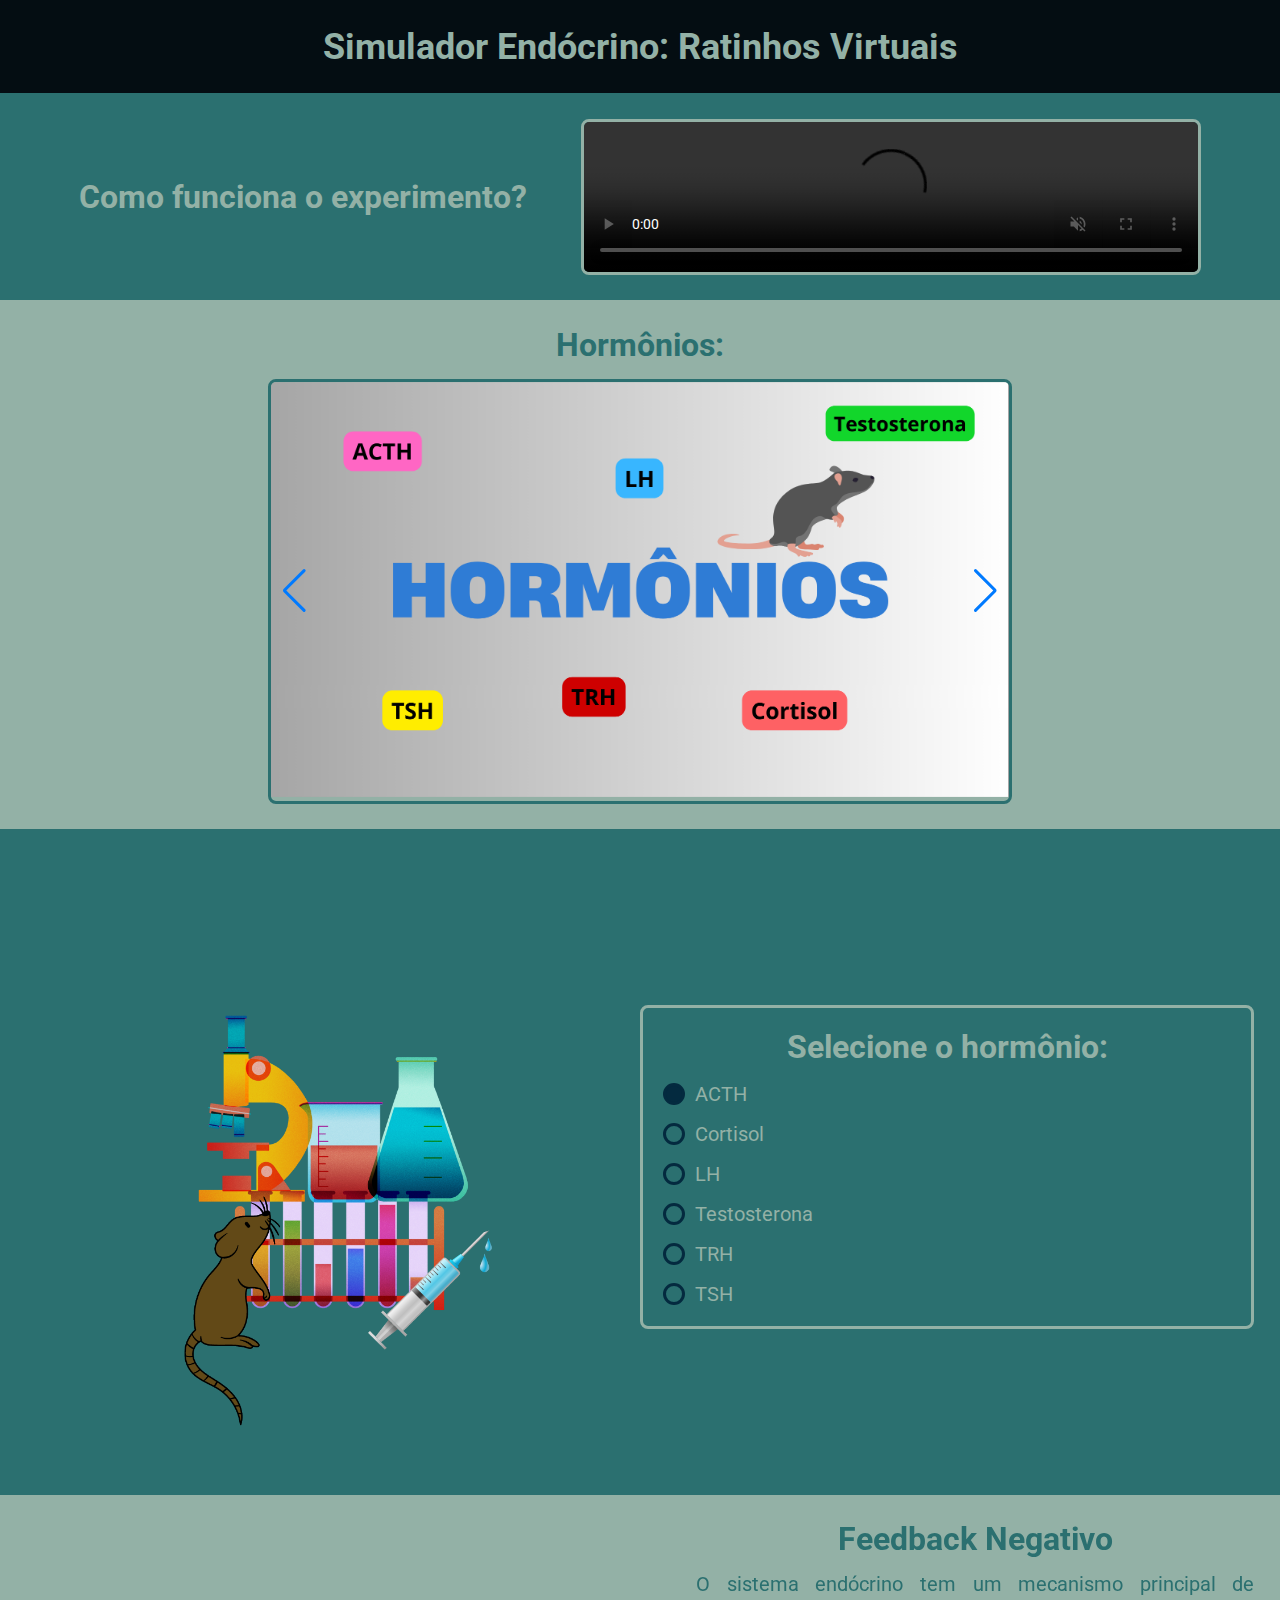
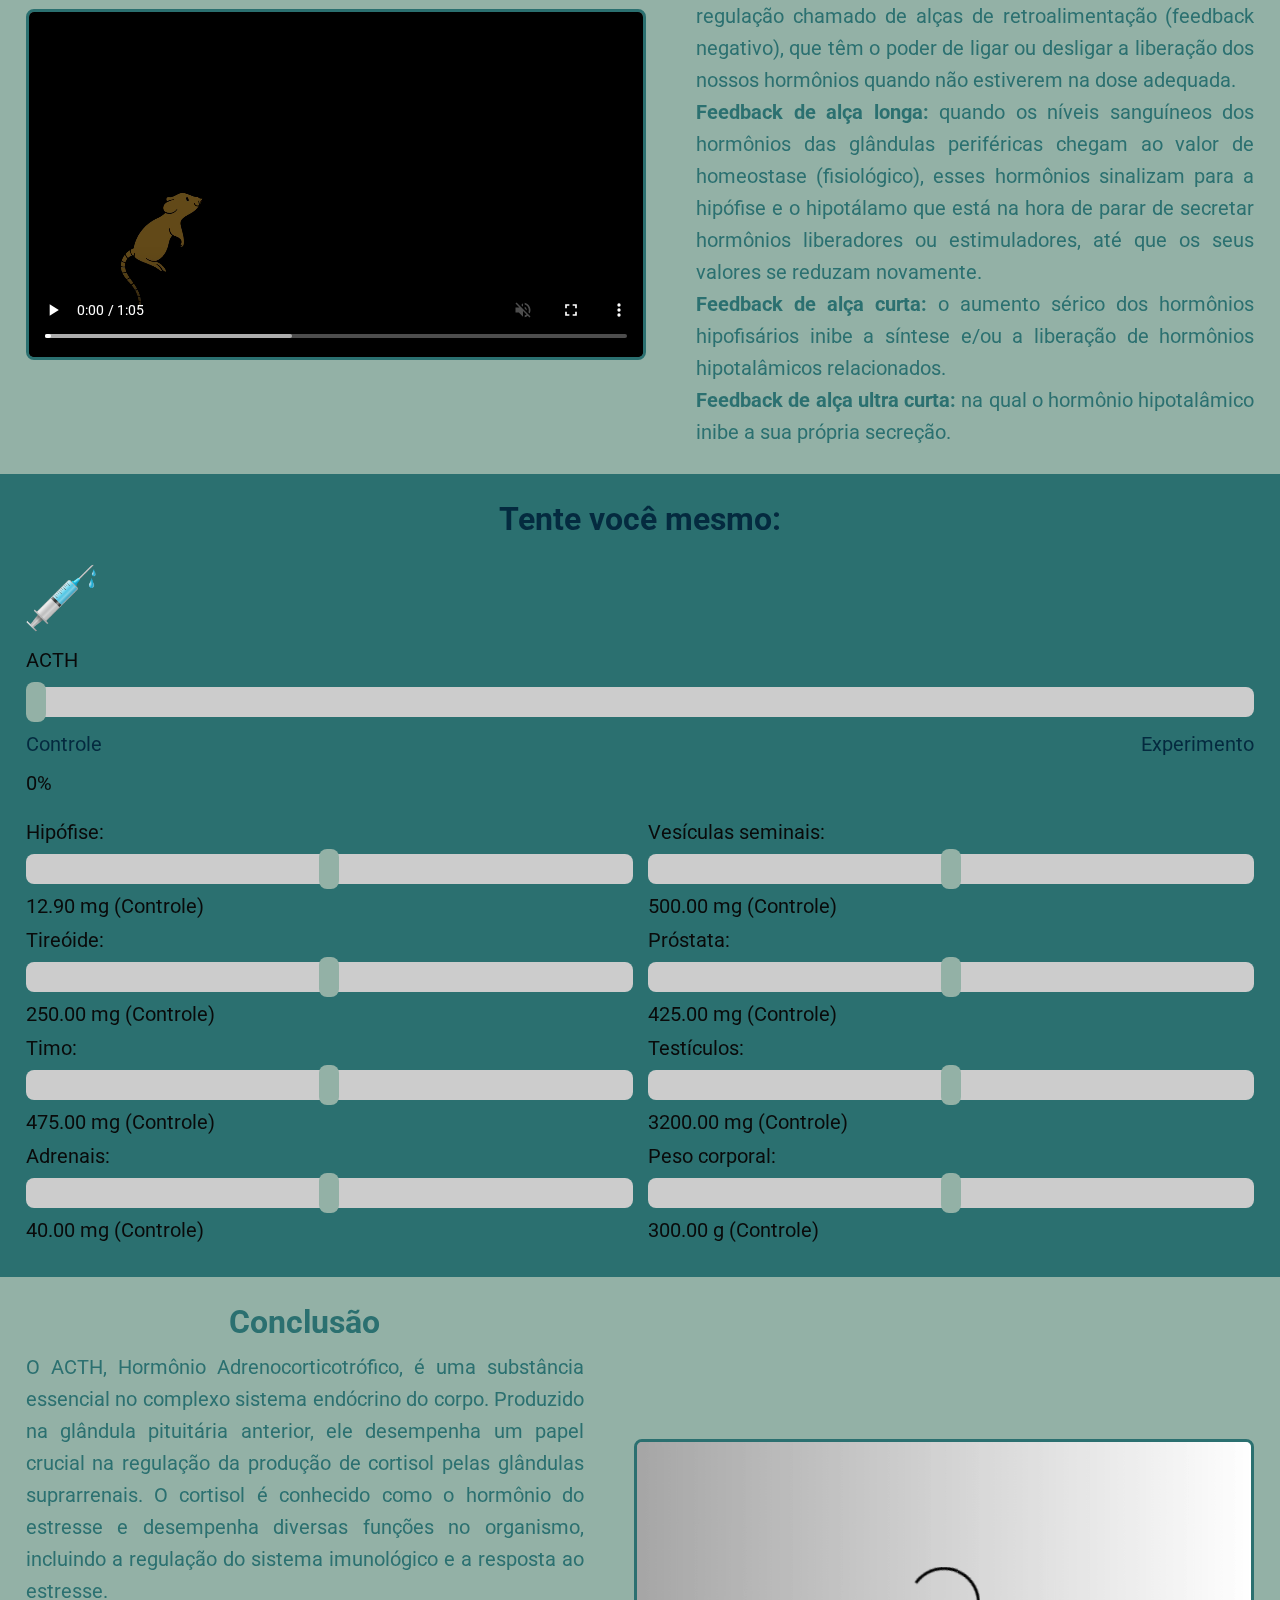
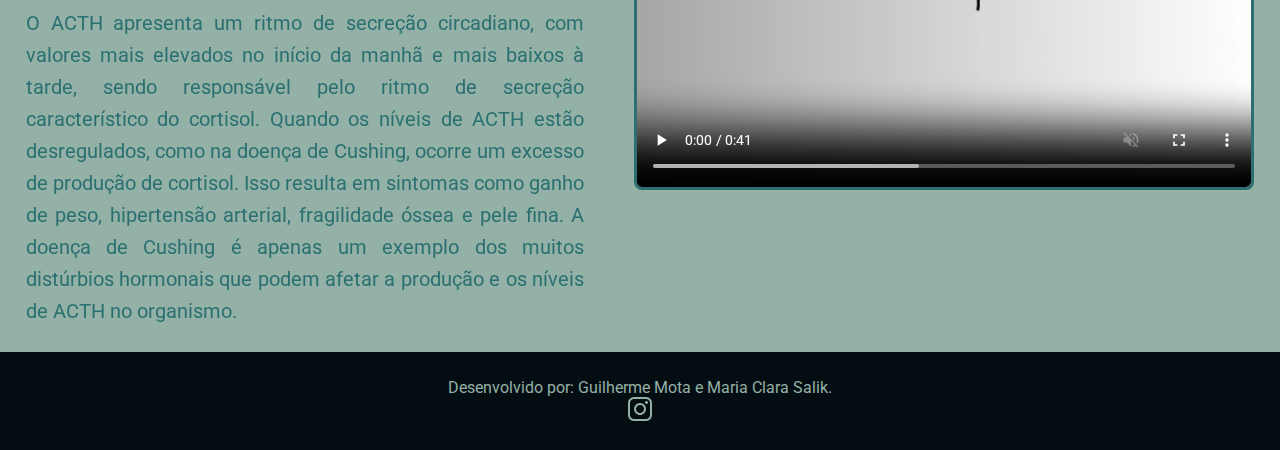
==== commit 1e9ae395: "Add files via upload" ====
--- a/index.html
+++ b/index.html
@@ -169,6 +169,9 @@
     </main>
     <footer>
         <p>Desenvolvido por: Guilherme Mota e Maria Clara Salik.</p>
+        <a href="https://www.instagram.com/endo.games" target="_blank">
+            <img src="imagens/instagram.png" alt="Instagram">
+        </a>
     </footer>
 </body>
 <script src="https://cdn.jsdelivr.net/npm/swiper@10/swiper-bundle.min.js"></script>
--- a/css/style.css
+++ b/css/style.css
@@ -92,13 +92,13 @@
     appearance: none;
     width: 22px;
     height: 22px;
-    border: 3px solid #93B1A6;
+    border: 3px solid rgb(4, 42, 63);
     border-radius: 50%;
     cursor: pointer;
 }
 
 .hormonio-item input[type="radio"]:checked {
-    background: #93B1A6; 
+    background: rgb(4, 42, 63); 
 }
 
 .hormonio-item label {
@@ -168,18 +168,18 @@
 
 .sessao3 label,span {
     font-size: 20px;
-    color: #93B1A6;
+    color: #090a0a;
 }
 
 .sessao3 .dose-info{
     display: flex;
     justify-content: space-between;
-    color: #93B1A6;
+    color: rgb(4, 42, 63);
     font-size: 20px;
 }
 
 .sessao3 h2{
-    color: #93B1A6;
+    color: rgb(4, 42, 63);
     font-size: 32px;
     text-align: center;
     margin-bottom: 10px;
@@ -228,13 +228,6 @@
     padding: 2% 8%;
     text-align: center;
     color: #93B1A6;
-    display: flex;
-    justify-content: center;
-    align-items: center;
-}
-
-footer a{
-    margin-left: 12px;
 }
 
 @media (max-width: 1200px) {
@@ -307,12 +300,6 @@
 
     footer{
         padding: 8%;    
-        flex-direction: column;
-    }
-
-    footer a{
-        margin-left: 0px;
-        margin-top: 12px;
     }
     
 }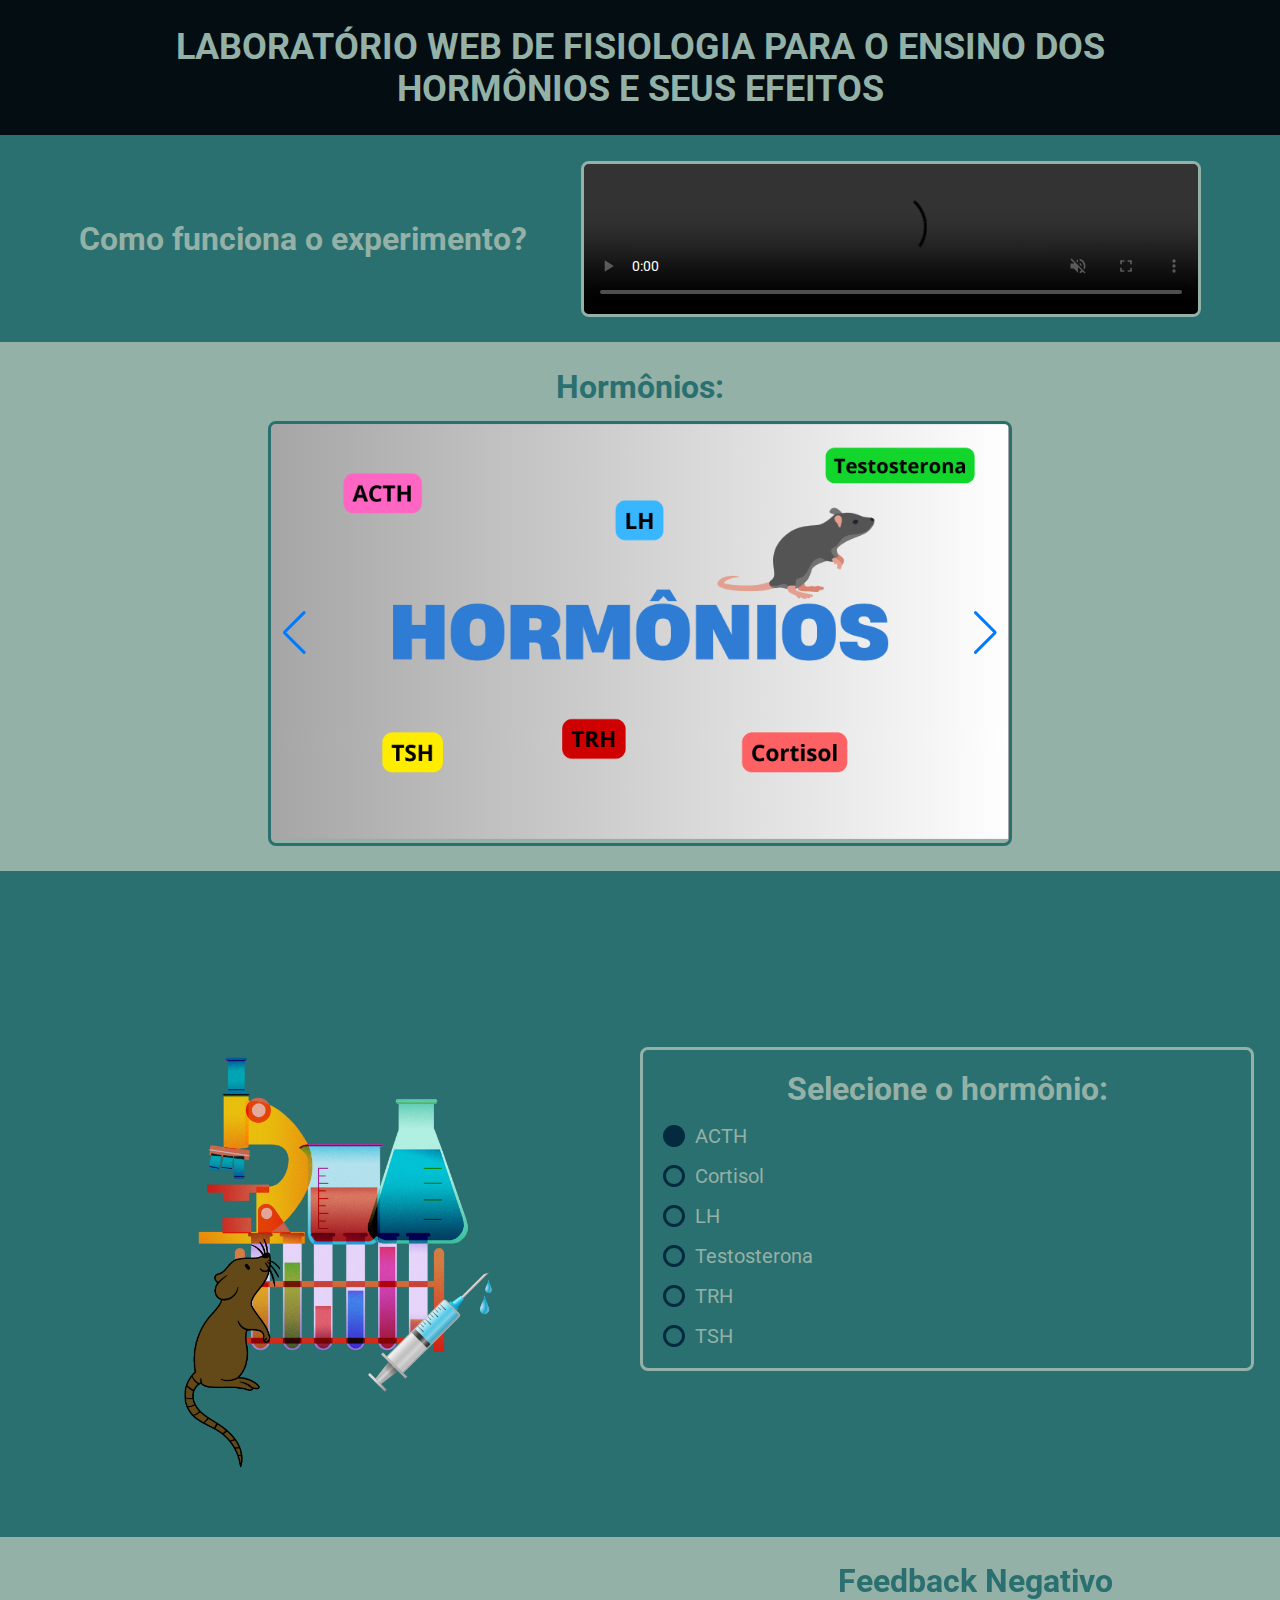
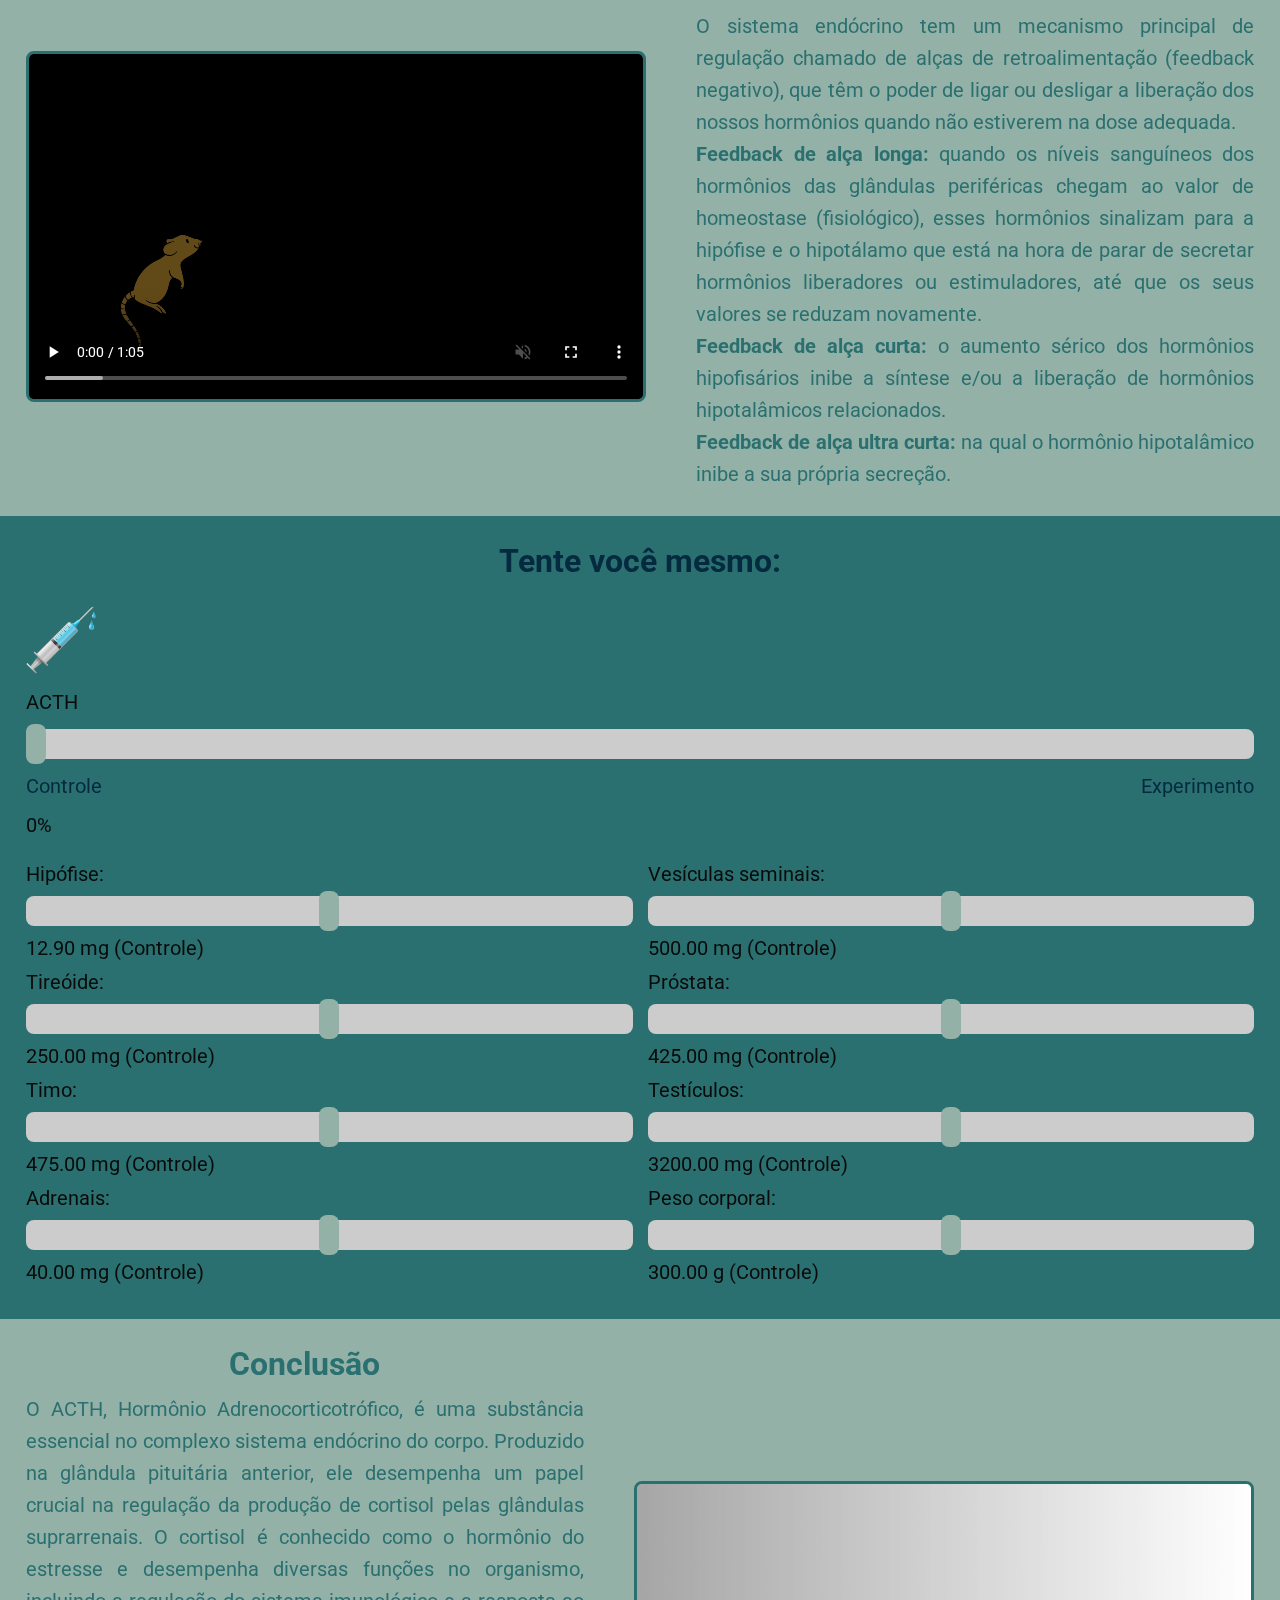
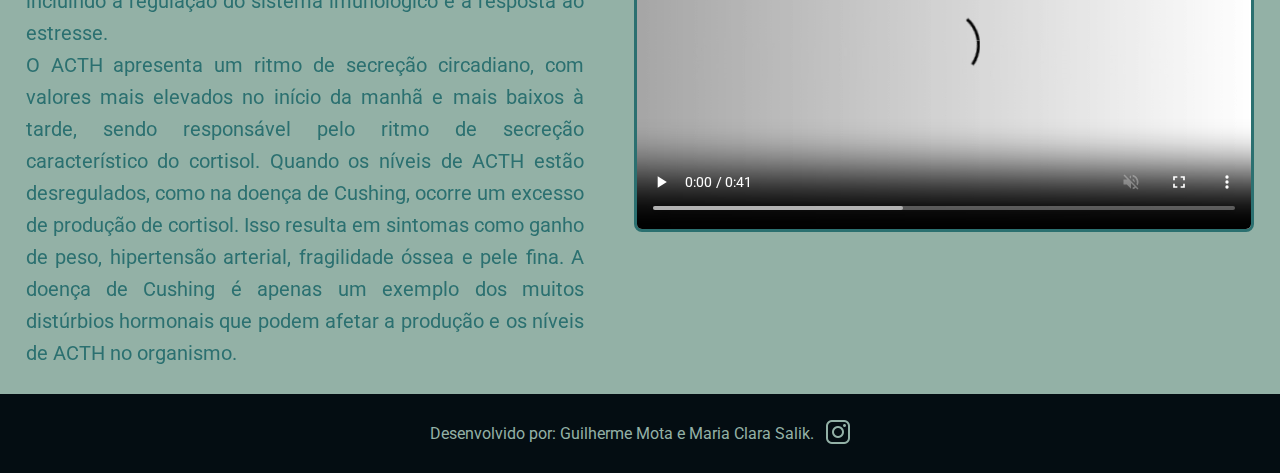
==== commit b39b54d8: "mudanca titulo" ====
--- a/index.html
+++ b/index.html
@@ -5,11 +5,11 @@
     <meta name="viewport" content="width=device-width, initial-scale=1.0">
     <link rel="stylesheet" href="https://cdn.jsdelivr.net/npm/swiper@10/swiper-bundle.min.css"/>
     <link rel="stylesheet" href="css/style.css">
-    <title>Simulador Endócrino</title>
+    <title>LABORATÓRIO WEB</title>
 </head>
 <body>
     <header>
-        <h1>Simulador Endócrino: Ratinhos Virtuais</h1>
+        <h1>LABORATÓRIO WEB DE FISIOLOGIA PARA O ENSINO DOS HORMÔNIOS E SEUS EFEITOS</h1>
     </header>
     <main>
         <section class="sessao1">
--- a/css/style.css
+++ b/css/style.css
@@ -228,6 +228,13 @@
     padding: 2% 8%;
     text-align: center;
     color: #93B1A6;
+    display: flex;
+    justify-content: center;
+    align-items: center;
+}
+
+footer a{
+    margin-left: 12px;
 }
 
 @media (max-width: 1200px) {
@@ -300,6 +307,12 @@
 
     footer{
         padding: 8%;    
+        flex-direction: column;
+    }
+
+    footer a{
+        margin-left: 0px;
+        margin-top: 12px;
     }
     
 }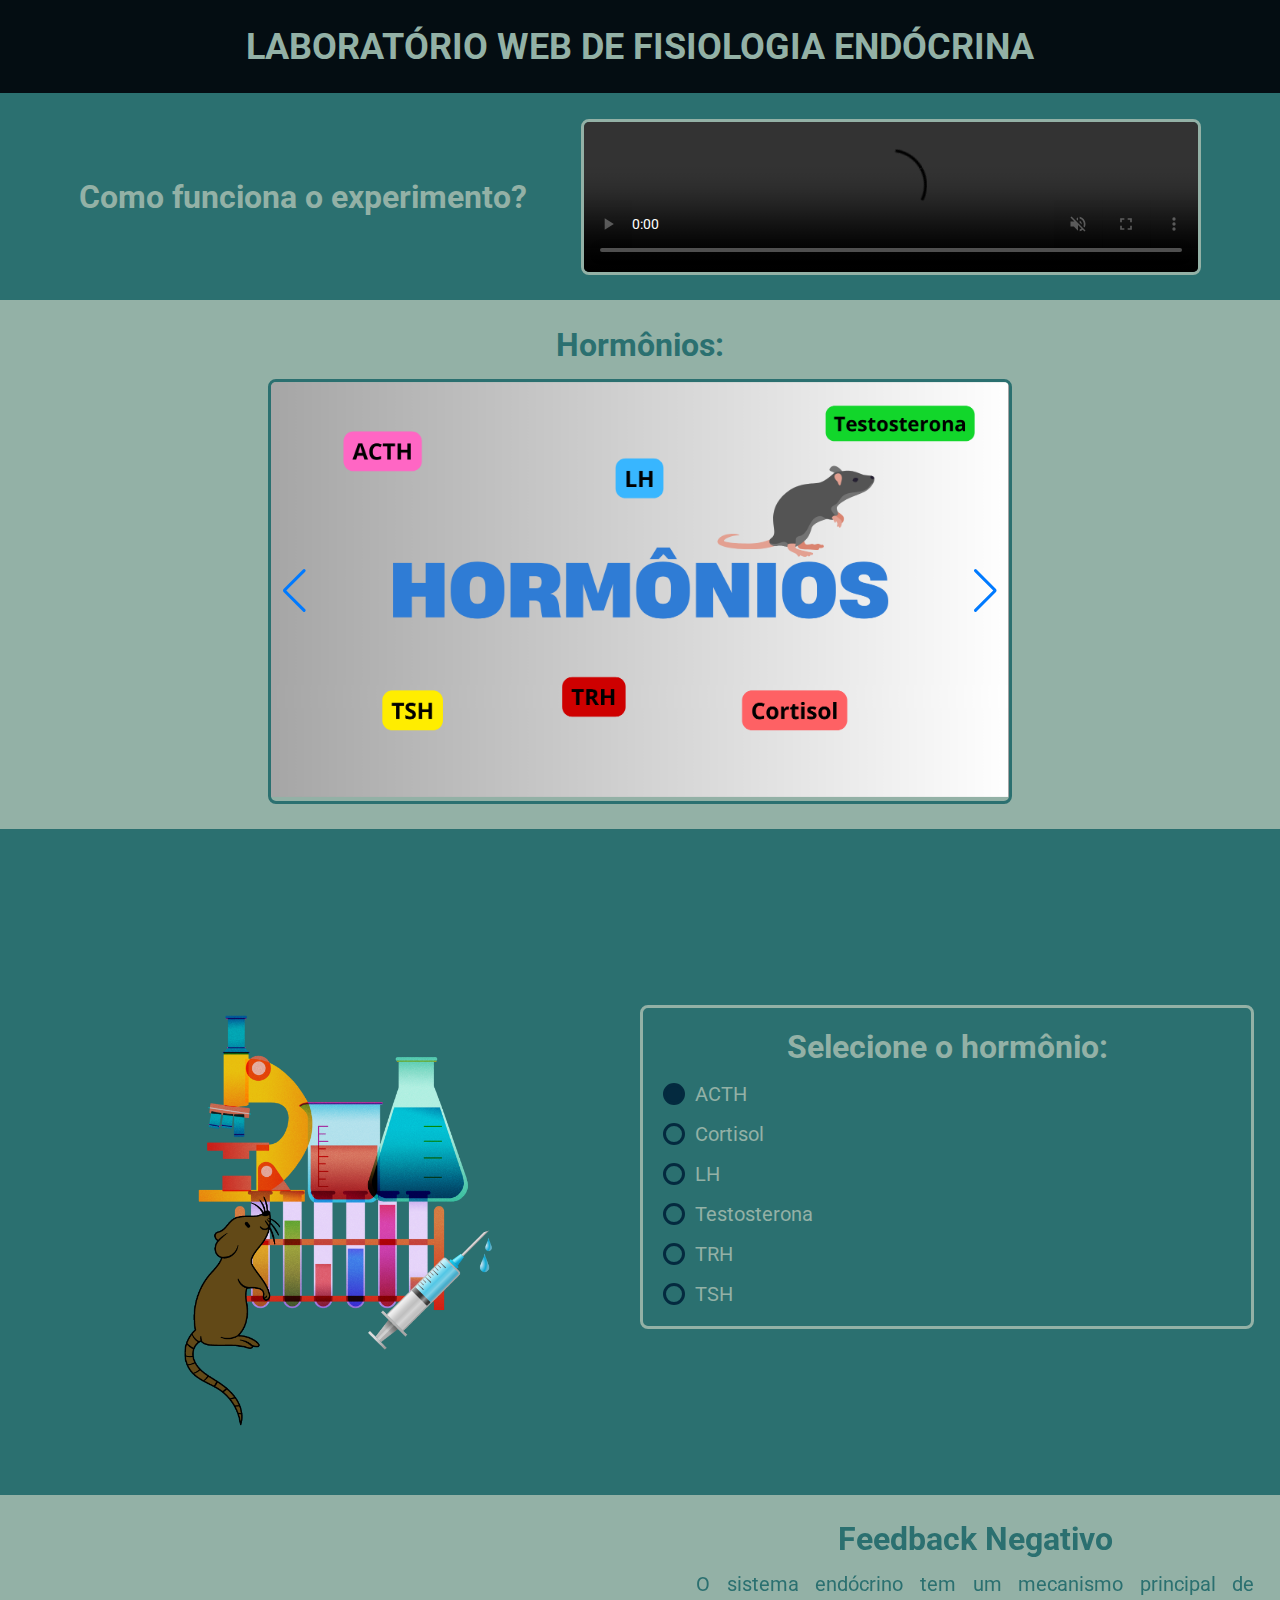
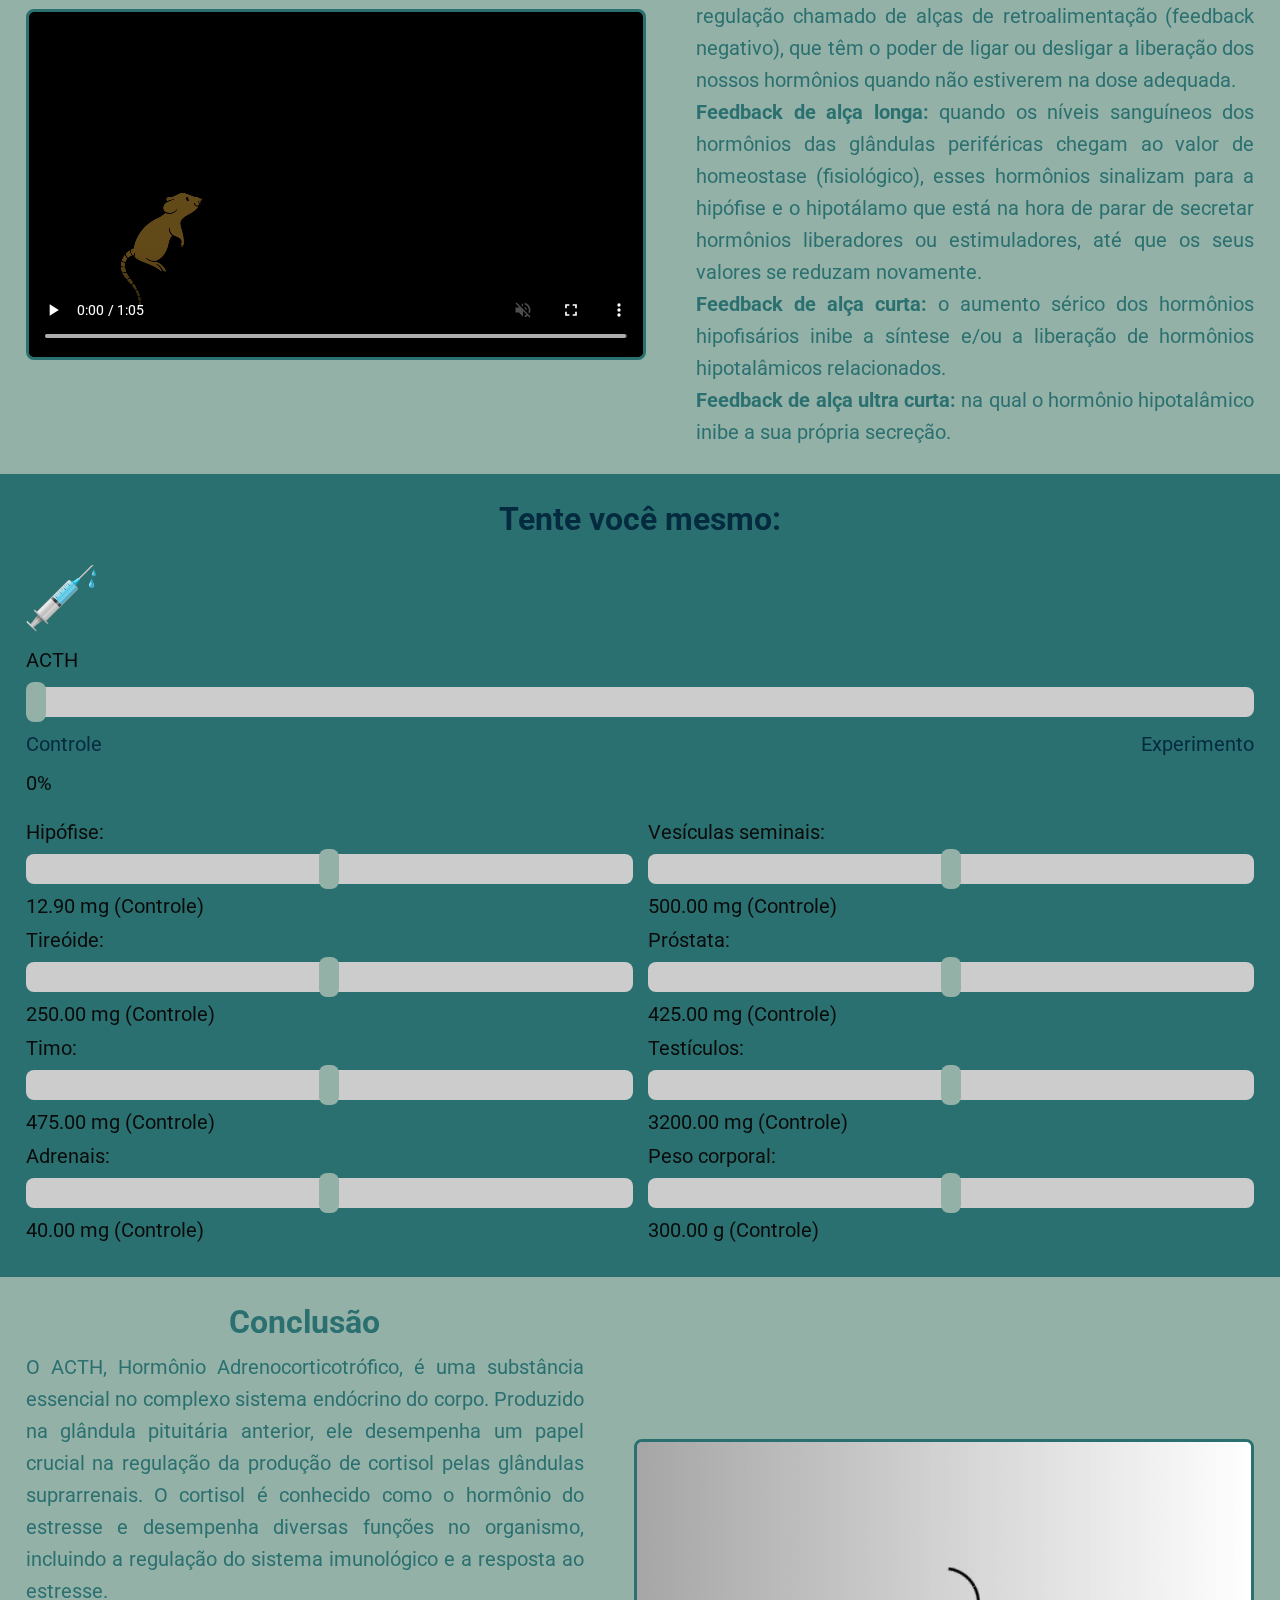
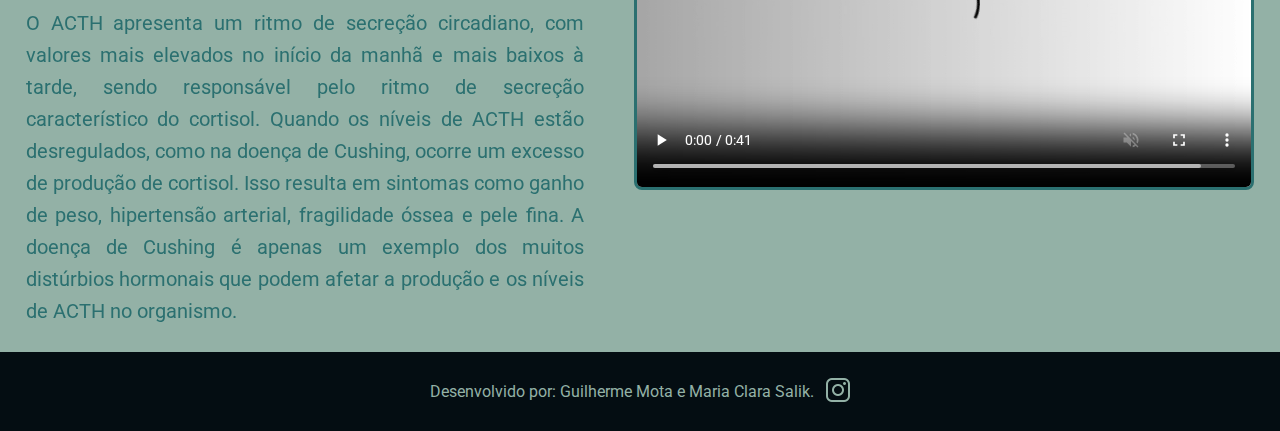
==== commit d2fda1ae: "alteracao h1" ====
--- a/index.html
+++ b/index.html
@@ -9,7 +9,7 @@
 </head>
 <body>
     <header>
-        <h1>LABORATÓRIO WEB DE FISIOLOGIA PARA O ENSINO DOS HORMÔNIOS E SEUS EFEITOS</h1>
+        <h1>LABORATÓRIO WEB DE FISIOLOGIA ENDÓCRINA</h1>
     </header>
     <main>
         <section class="sessao1">
